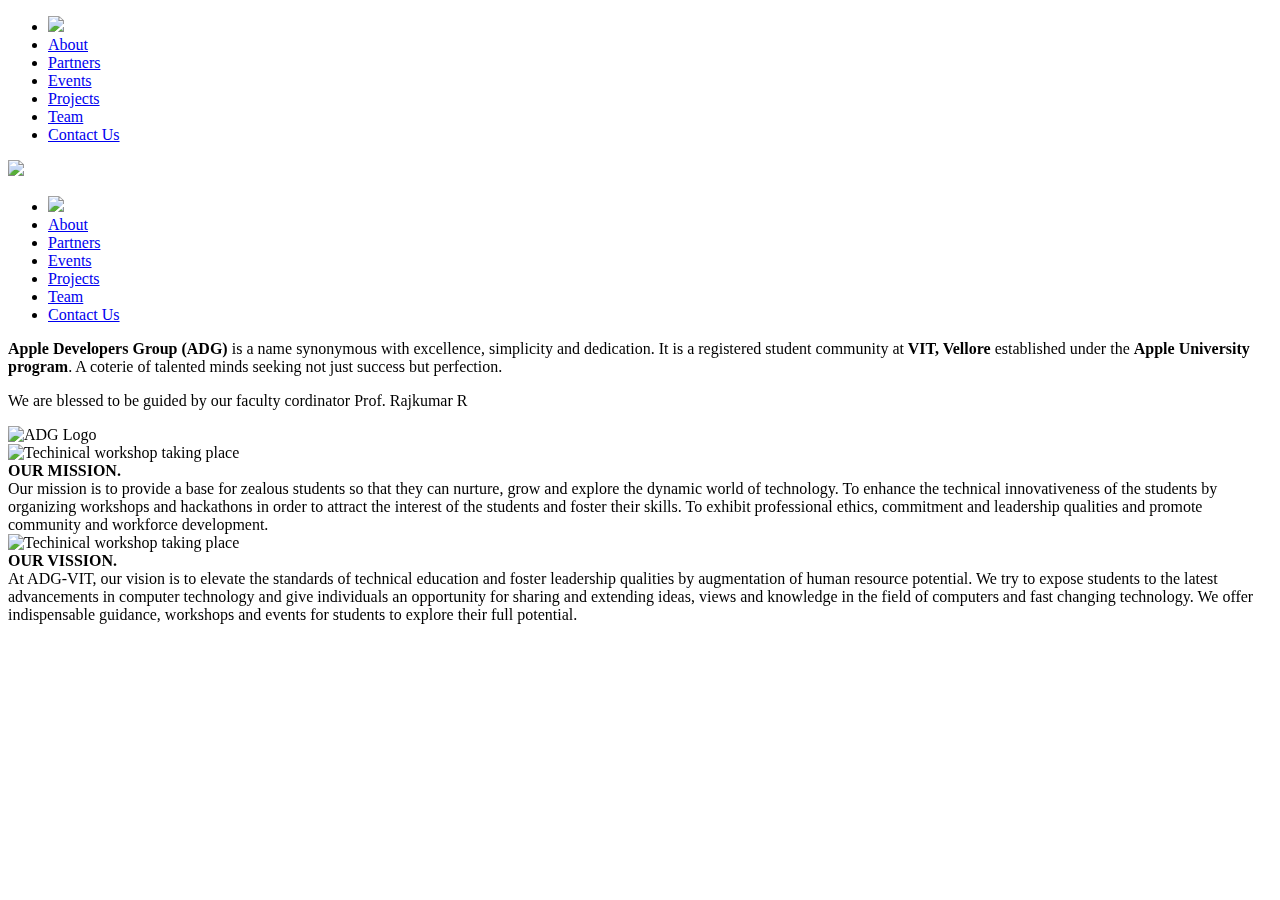
==== about.html @ 7988962c "Change Partners Page" ====
<!DOCTYPE html>
<html lang="en">
  <head>
    <meta charset="UTF-8" />
    <meta name="viewport" content="width=device-width, initial-scale=1.0" />
    <meta http-equiv="X-UA-Compatible" content="ie=edge" />

    <!-- AOS -->
    <link href="https://unpkg.com/aos@2.3.1/dist/aos.css" rel="stylesheet" />

    <!-- Custom Common Navbar CSS -->
    <link rel="stylesheet" href="commonAssets/css/navbar1.css" />

    <!-- Custom CSS -->
    <link rel="stylesheet" href="css/about.css" />

    <!-- Custom Common Footer CSS -->
    <link rel="stylesheet" href="commonAssets/css/footer.css" />

    <!-- Font - Roboto, Source Sans Pro -> Google Fonts -->
    <link
      href="https://fonts.googleapis.com/css?family=Roboto:200,300,400,700,900|Source+Sans+Pro&display=swap"
      rel="stylesheet"
    />

    <!-- Fonts - Raleway, Open Sans, Monsterrat -> Google Fonts -->
    <link
      href="https://fonts.googleapis.com/css?family=Montserrat:400,700,900|Open+Sans:400,700,900|Raleway:400,700,900&display=swap"
      rel="stylesheet"
    />

    <title>ADG | VIT Vellore</title>
  </head>

  <body>
    <!-- NAVBAR Starts -->
    <nav>
      <div class="navbar">
        <div class="laptop">
          <ul class="nav-links">
            <li>
              <a href="index.html">
                <img src="commonAssets/icons/adg logo.png" class="adg-logo" />
              </a>
            </li>
            <li>
              <a href="about1.html" class="selected"> About</a>
            </li>
            <li>
              <a href="partners.html"> Partners</a>
            </li>
            <li>
              <a href="#"> Events</a>
            </li>
            <li>
              <a href="projects.html">Projects</a>
            </li>
            <li>
              <a href="team.html">Team</a>
            </li>
            <li>
              <a href="#">Contact Us</a>
            </li>
          </ul>
        </div>
        <div class="mobile">
          <div class="mobile-nav">
            <div class="burger" id="burger">
              <div class="line1"></div>
              <div class="line2"></div>
              <div class="line3"></div>
            </div>
            <div id="mobile-adg-logo">
              <a href="index.html">
                <img src="commonAssets/icons/adg logo.png" class="adg-logo" />
              </a>
            </div>
          </div>
          <div class="menu hidden" id="menu">
            <ul class="menu-links">
              <li>
                <a href="index.html">
                  <img
                    src="commonAssets/icons/adg logo.png"
                    style="width: 65%;"
                  />
                </a>
              </li>
              <li>
                <a
                  href="about1.html"
                  class="selected"
                  data-aos="fade-up"
                  data-aos-duration="1500"
                >
                  About</a
                >
              </li>
              <li>
                <a href="partners.html"> Partners</a>
              </li>
              <li>
                <a href="#"> Events</a>
              </li>
              <li>
                <a href="projects.html">Projects</a>
              </li>
              <li>
                <a href="team.html">Team</a>
              </li>
              <li>
                <a href="#">Contact Us</a>
              </li>
            </ul>
          </div>
        </div>
      </div>
    </nav>
    <!-- NAVBAR Ends -->

    <!-- Main -->
    <div class="main-wrapper">
      <div class="introduction" data-aos="fade-up" data-aos-duration="1000">
        <div class="intro-text">
          <p>
            <b>Apple Developers Group (ADG)</b> is a name synonymous with
            excellence, simplicity and dedication. It is a registered student
            community at<b> VIT, Vellore</b> established under the
            <b>Apple University program</b>. A coterie of talented minds seeking
            not just success but perfection.
          </p>
          <p>
            We are blessed to be guided by our faculty cordinator Prof. Rajkumar
            R
          </p>
        </div>
        <div>
          <img
            class="adg-logo-about"
            src="commonAssets/icons/adg logo.png"
            alt="ADG Logo"
          />
        </div>
      </div>
      <!-- End Intro -->

      <div class="mission">
        <div class="img" data-aos="fade-right" data-aos-duration="1500">
          <img
            src="commonAssets/imgs/image1.png"
            alt="Techinical workshop taking place"
            class="image"
          />
        </div>
        <div class="mission-text" data-aos="fade-left" data-aos-duration="1500">
          <div class="title"><b> OUR MISSION. </b></div>
          <div class="text">
            Our mission is to provide a base for zealous students so that they
            can nurture, grow and explore the dynamic world of technology. To
            enhance the technical innovativeness of the students by organizing
            workshops and hackathons in order to attract the interest of the
            students and foster their skills. To exhibit professional ethics,
            commitment and leadership qualities and promote community and
            workforce development.
          </div>
        </div>
      </div>
      <!-- End Mission -->
      <div class="vission">
        <div class="img" data-aos="fade-left" data-aos-duration="1500">
          <img
            src="commonAssets/imgs/image2.png"
            alt="Techinical workshop taking place"
            class="image padding"
          />
        </div>
        <div
          class="mission-text"
          data-aos="fade-right"
          data-aos-duration="1500"
        >
          <div class="title"><b> OUR VISSION. </b></div>
          <div class="text">
            At ADG-VIT, our vision is to elevate the standards of technical
            education and foster leadership qualities by augmentation of human
            resource potential. We try to expose students to the latest
            advancements in computer technology and give individuals an
            opportunity for sharing and extending ideas, views and knowledge in
            the field of computers and fast changing technology. We offer
            indispensable guidance, workshops and events for students to explore
            their full potential.
          </div>
        </div>
      </div>
      <!-- End vission -->
    </div>
    <!-- End Main -->
    <script src="commonAssets/js/navbar1.js"></script>
    <script src="https://unpkg.com/aos@2.3.1/dist/aos.js"></script>
    <script>
      AOS.init();
    </script>
  </body>
</html>
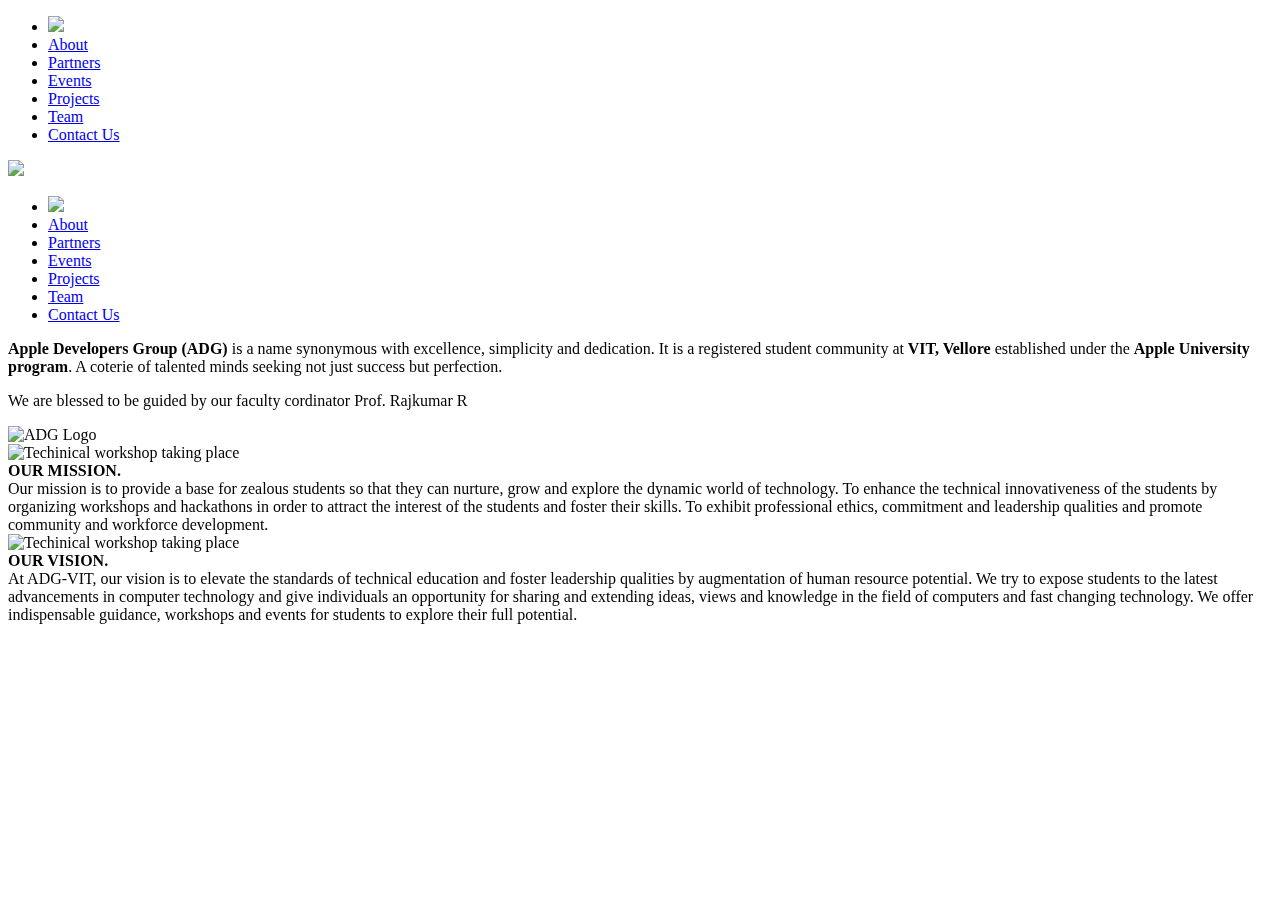
==== commit aaf5a3b9: "Add Events Page" ====
--- a/about.html
+++ b/about.html
@@ -44,13 +44,13 @@
               </a>
             </li>
             <li>
-              <a href="about1.html" class="selected"> About</a>
+              <a href="about.html" class="selected"> About</a>
             </li>
             <li>
               <a href="partners.html"> Partners</a>
             </li>
             <li>
-              <a href="#"> Events</a>
+              <a href="events.html"> Events</a>
             </li>
             <li>
               <a href="projects.html">Projects</a>
@@ -88,7 +88,7 @@
               </li>
               <li>
                 <a
-                  href="about1.html"
+                  href="about.html"
                   class="selected"
                   data-aos="fade-up"
                   data-aos-duration="1500"
@@ -100,7 +100,7 @@
                 <a href="partners.html"> Partners</a>
               </li>
               <li>
-                <a href="#"> Events</a>
+                <a href="events.html"> Events</a>
               </li>
               <li>
                 <a href="projects.html">Projects</a>
@@ -179,7 +179,7 @@
           data-aos="fade-right"
           data-aos-duration="1500"
         >
-          <div class="title"><b> OUR VISSION. </b></div>
+          <div class="title"><b> OUR VISION. </b></div>
           <div class="text">
             At ADG-VIT, our vision is to elevate the standards of technical
             education and foster leadership qualities by augmentation of human
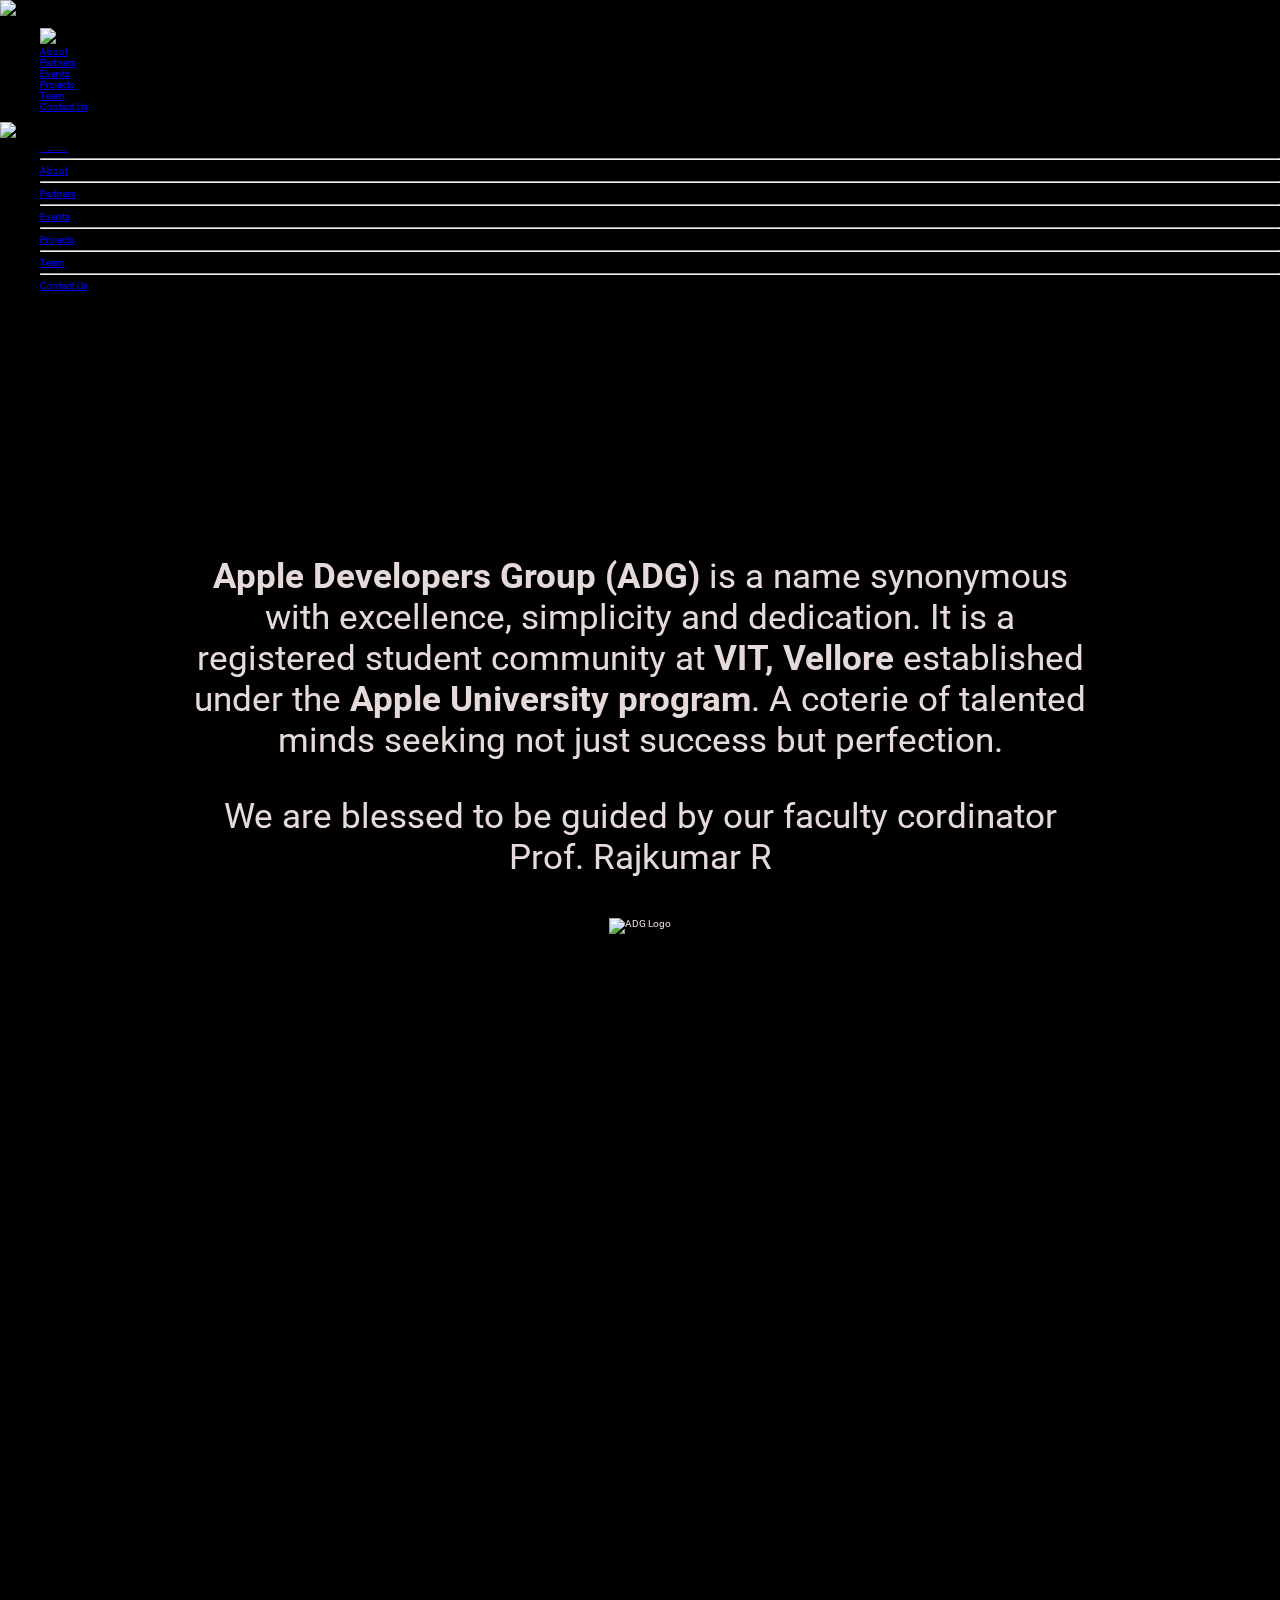
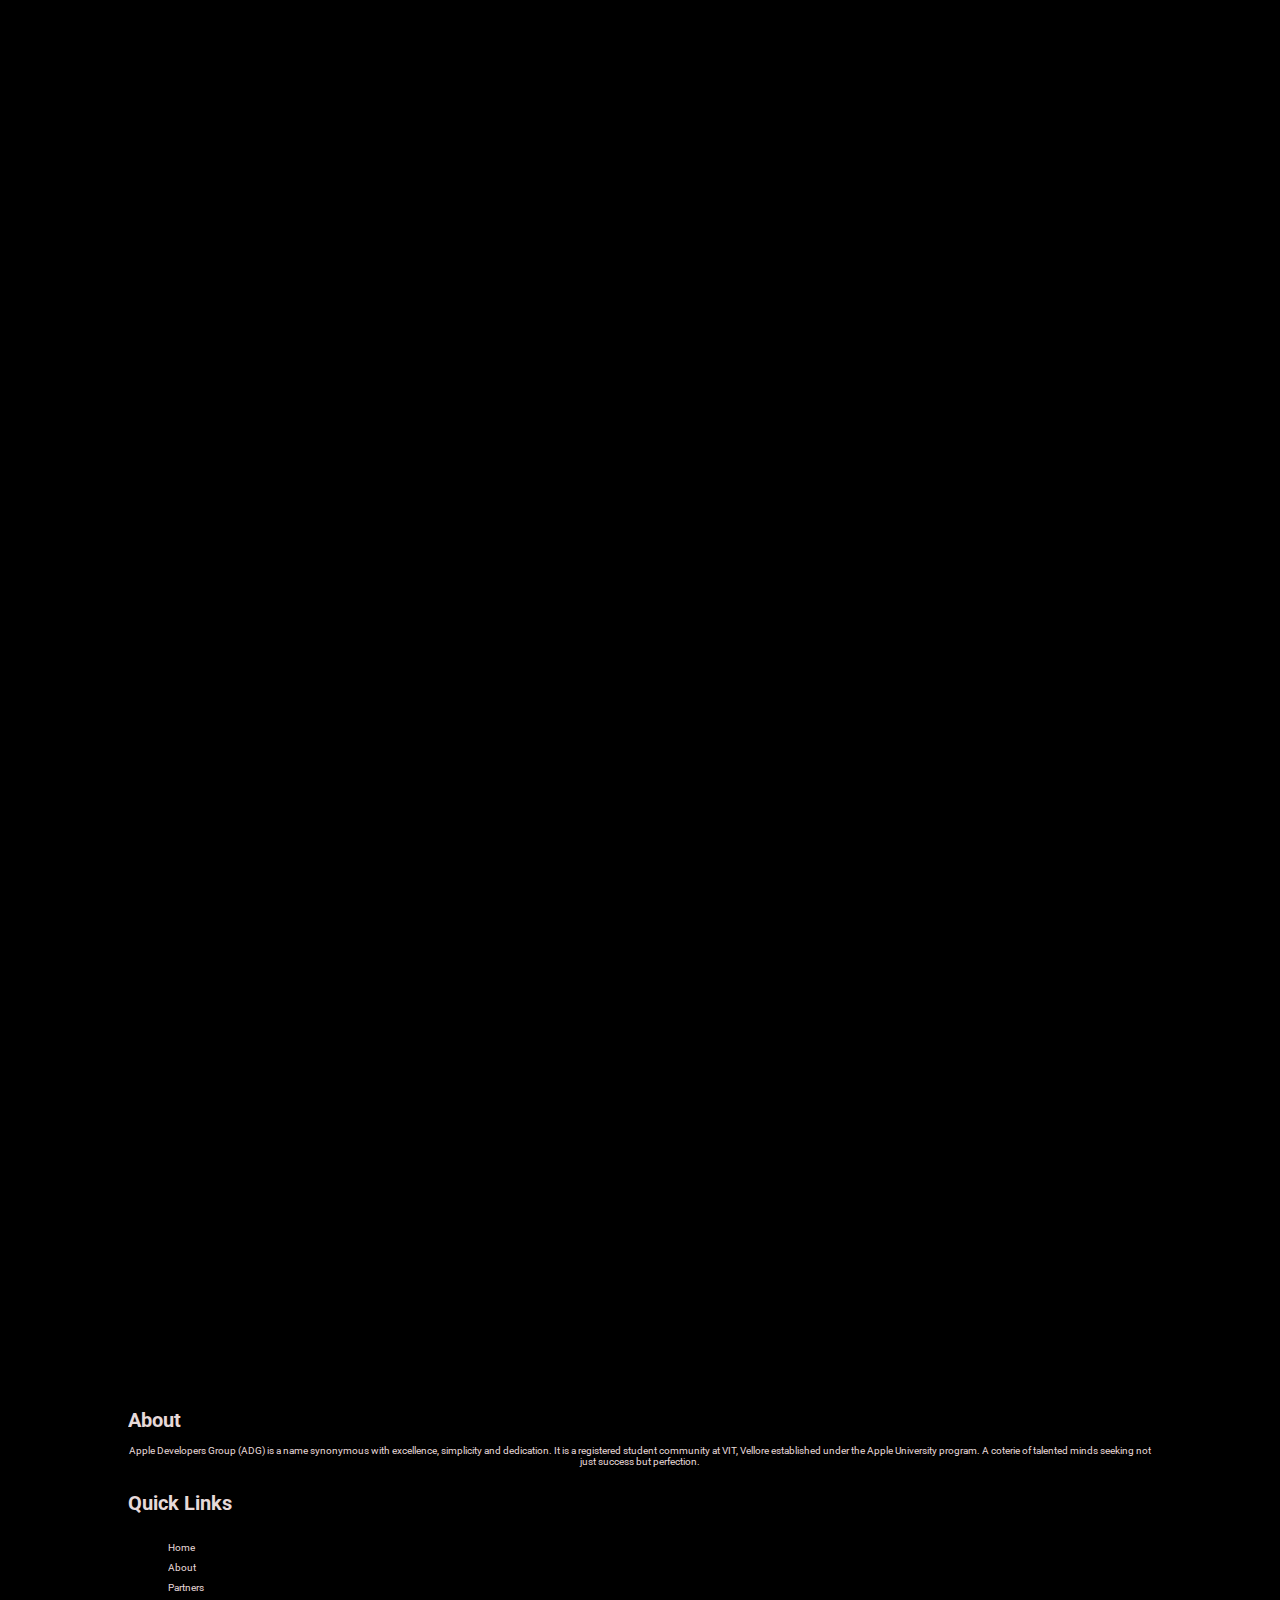
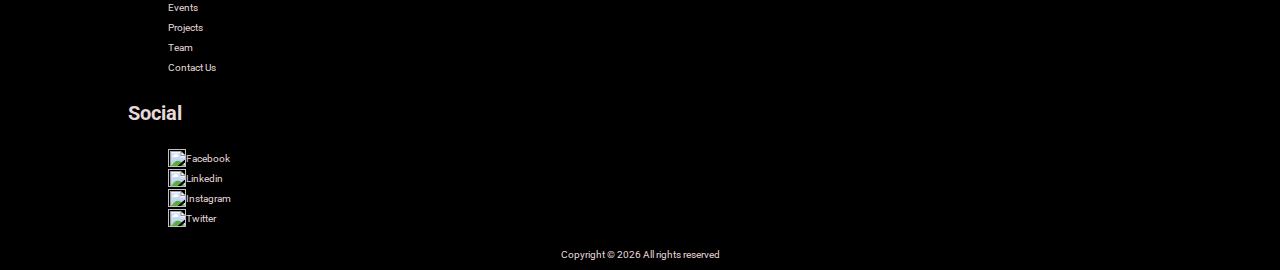
==== commit 4dffc6a0: "NavBar" ====
--- a/about.html
+++ b/about.html
@@ -16,23 +16,29 @@
 
     <!-- Custom Common Footer CSS -->
     <link rel="stylesheet" href="commonAssets/css/footer.css" />
-
-    <!-- Font - Roboto, Source Sans Pro -> Google Fonts -->
     <link
-      href="https://fonts.googleapis.com/css?family=Roboto:200,300,400,700,900|Source+Sans+Pro&display=swap"
+      rel="stylesheet"
+      href="https://cdnjs.cloudflare.com/ajax/libs/font-awesome/5.13.0/css/all.min.css"
+    />
+
+    <!-- Font - Roboto -> Google Fonts -->
+    <link
+      href="https://fonts.googleapis.com/css?family=Roboto:200,300,400,700,900&display=swap"
       rel="stylesheet"
     />
-
-    <!-- Fonts - Raleway, Open Sans, Monsterrat -> Google Fonts -->
-    <link
-      href="https://fonts.googleapis.com/css?family=Montserrat:400,700,900|Open+Sans:400,700,900|Raleway:400,700,900&display=swap"
-      rel="stylesheet"
-    />
-
+    <link rel="stylesheet" href="css/preloader.css">
+    <link rel="icon" type="image/jpeg" href="commonAssets/icons/adg logo.png" />
     <title>ADG | VIT Vellore</title>
   </head>
 
   <body>
+    <div id="overlay" >
+      <img src="commonAssets/icons/adggif.gif" class="gif">
+
+    </div>
+    <div id='main'>
+
+    
     <!-- NAVBAR Starts -->
     <nav>
       <div class="navbar">
@@ -40,7 +46,7 @@
           <ul class="nav-links">
             <li>
               <a href="index.html">
-                <img src="commonAssets/icons/adg logo.png" class="adg-logo" />
+                <img src="commonAssets/icons/adg logo1.png" class="adg-logo" />
               </a>
             </li>
             <li>
@@ -59,57 +65,47 @@
               <a href="team.html">Team</a>
             </li>
             <li>
-              <a href="#">Contact Us</a>
+              <a href="contact.html">Contact Us</a>
             </li>
           </ul>
         </div>
         <div class="mobile">
           <div class="mobile-nav">
+            <div id="mobile-adg-logo">
+              <a href="index.html">
+                <img src="commonAssets/icons/adg logo1.png" class="adg-logo" />
+              </a>
+            </div>
             <div class="burger" id="burger">
               <div class="line1"></div>
               <div class="line2"></div>
               <div class="line3"></div>
             </div>
-            <div id="mobile-adg-logo">
-              <a href="index.html">
-                <img src="commonAssets/icons/adg logo.png" class="adg-logo" />
-              </a>
-            </div>
+            
           </div>
           <div class="menu hidden" id="menu">
-            <ul class="menu-links">
-              <li>
-                <a href="index.html">
-                  <img
-                    src="commonAssets/icons/adg logo.png"
-                    style="width: 65%;"
-                  />
-                </a>
-              </li>
-              <li>
-                <a
-                  href="about.html"
-                  class="selected"
-                  data-aos="fade-up"
-                  data-aos-duration="1500"
-                >
-                  About</a
-                >
-              </li>
+            <ul class="menu-links" id="menu-links">
+              <hr style="margin: -10px 0 0 0;">
+              <li>
+                <a href="index.html">Home</a>
+              </li><hr>
+              <li>
+                <a href="about.html" class="selected"> About</a>
+              </li><hr>
               <li>
                 <a href="partners.html"> Partners</a>
-              </li>
+              </li><hr>
               <li>
                 <a href="events.html"> Events</a>
-              </li>
+              </li><hr>
               <li>
                 <a href="projects.html">Projects</a>
-              </li>
+              </li><hr>
               <li>
                 <a href="team.html">Team</a>
-              </li>
-              <li>
-                <a href="#">Contact Us</a>
+              </li><hr>
+              <li>
+                <a href="contact.html">Contact Us</a>
               </li>
             </ul>
           </div>
@@ -166,7 +162,7 @@
         </div>
       </div>
       <!-- End Mission -->
-      <div class="vission">
+      <div class="vission" style="padding-bottom: 3%;">
         <div class="img" data-aos="fade-left" data-aos-duration="1500">
           <img
             src="commonAssets/imgs/image2.png"
@@ -195,10 +191,68 @@
       <!-- End vission -->
     </div>
     <!-- End Main -->
+   <!-- Footer Start -->
+<div class="footer">
+  <div class="inner-footer">
+      <div class="footer-items">
+          <div class="foot1">
+          <h1>About</h1>
+           <p>
+            Apple Developers Group (ADG) is a name synonymous with excellence, simplicity and dedication. It is a registered student community at VIT, Vellore established under the Apple University program. A coterie of talented minds seeking not just success but perfection.
+
+           </p>
+      </div>
+  </div>
+      <div class="footer-items">
+          <div class="foot2">
+              <h1 class="headQL">Quick Links</h1>
+               <div class="border">
+                   <ul class="social qlinks">
+                       <a href="index.html"><li>Home</li></a>
+                       <a href="about.html"><li>About</li></a>
+                       <a href="partners.html"><li>Partners</li></a>
+                       <a href="events.html"><li>Events</li></a>
+                       <a href="projects.html"><li>Projects</li></a>
+                       <a href="team.html"><li>Team</li></a>
+                       <a href="contact.html"><li>Contact Us</li></a>
+                   </ul>
+               </div>
+          </div>
+      </div>
+              <div class="footer-items">
+                  <div class="foot3">
+                      <h1>Social</h1>
+                      <div class="border">
+                       <div class="social-media">
+                           <ul class="social">
+                              <li><a href="https://www.facebook.com/vitios/" target="_blank"><img src="commonAssets/imgs/facebook-logo-min.png" style="width: 18px; height: 18px; float: left; overflow: hidden;"></i><span class="icons" >Facebook </span></a></li>
+                               <li><a href="https://www.linkedin.com/company/adgvit/" target="_blank"><img src="commonAssets/imgs/linkedin-logo-min.png" style="width: 18px; height: 18px; float: left; overflow: hidden;"></i><span class="icons">Linkedin</span></a></li>
+                               <li><a href="https://www.instagram.com/adgvit/" target="_blank"><img src="commonAssets/imgs/instagram-logo-min.png" style="width: 18px; height: 18px; float: left; overflow: hidden;"></i><span class="icons" >Instagram</span></a></li>
+                               <li><a href="https://twitter.com/adgvit" target="_blank"><img src="commonAssets/imgs/twitter-2-min.png" style="width: 18px; height: 18px; float: left; overflow: hidden;"></i><span class="icons" >Twitter</span></a></li>
+                           </ul>
+                       </div>
+                        </div>
+          </div>
+  </div>
+  </div>
+    <div class="copyright">
+      <p>
+        Copyright &copy;
+        <script>
+          document.write(new Date().getFullYear());
+        </script>
+        All rights reserved
+      </p>
+    </div>
+  </div>
+<!-- End Footer -->
     <script src="commonAssets/js/navbar1.js"></script>
     <script src="https://unpkg.com/aos@2.3.1/dist/aos.js"></script>
     <script>
       AOS.init();
     </script>
+    </div>
   </body>
+  <script src="commonAssets/js/preloader.js"></script>
+  <script src="https://ajax.googleapis.com/ajax/libs/jquery/3.5.1/jquery.min.js"></script>
 </html>
--- a/css/about.css
+++ b/css/about.css
@@ -0,0 +1,201 @@
+html {
+  font-size: 62.5%;
+}
+
+* {
+  overflow-x: hidden;
+}
+
+body {
+  background: black;
+  color: rgb(230, 217, 217);
+  padding: 0;
+  margin: 0;
+  font-family: "Roboto", sans-serif;
+}
+
+/* MAIN */
+.introduction {
+  height: 95vh;
+  display: flex;
+  justify-content: center;
+  align-items: center;
+  flex-direction: column;
+}
+
+.intro-text {
+  text-align: center;
+  font-size: 3.5rem;
+  margin: 0 15%;
+}
+
+.adg-logo-about {
+  margin: 0.5rem 0 0 0;
+  height: 6rem;
+  width: 6rem;
+}
+
+.mission-text {
+  width: 50%;
+}
+
+.mission {
+  display: flex;
+  height: 100vh;
+  margin: 0 5%;
+  align-items: center;
+}
+
+.vission {
+  display: flex;
+  flex-direction: row-reverse;
+  height: 100vh;
+  margin: 0 5%;
+  align-items: center;
+}
+
+.title {
+  font-weight: 1500;
+  font-size: 11.5rem;
+  text-align: left;
+}
+
+.img {
+  width: 50%;
+  margin: 0 3% 0 0;
+}
+
+.image {
+  width: 100%;
+}
+
+.padding {
+  padding-top: 5%;
+}
+
+.text {
+  font-size: 3rem;
+}
+
+@media screen and (min-width: 800px) and (max-width: 1023px) {
+  .introduction {
+    height: 145vh;
+  }
+
+  .intro-text {
+    font-size: 2rem;
+    margin: 0 5%;
+  }
+
+  .mission {
+    flex-direction: column;
+    height: 200vh;
+    justify-content: center;
+  }
+
+  .vission {
+    flex-direction: column;
+    justify-content: center;
+    height: 200vh;
+  }
+
+  .title {
+    font-size: 6rem;
+    text-align: center;
+  }
+
+  .mission-text {
+    width: 100%;
+  }
+
+  .img {
+    width: 100%;
+    text-align: center;
+  }
+
+  .text {
+    font-size: 2rem;
+    text-align: center;
+  }
+}
+
+@media screen and (min-width: 600px) and (max-width: 800px) {
+  .intro-text {
+    font-size: 2rem;
+    margin: 0 5%;
+  }
+
+  .mission {
+    flex-direction: column;
+    justify-content: center;
+    height: 185vh;
+  }
+
+  .vission {
+    flex-direction: column;
+    justify-content: center;
+    height: 185vh;
+  }
+
+  .title {
+    font-size: 6rem;
+    text-align: center;
+  }
+
+  .mission-text {
+    width: 100%;
+  }
+
+  .img {
+    width: 100%;
+    text-align: center;
+  }
+
+  .text {
+    font-size: 2rem;
+    text-align: center;
+  }
+}
+
+@media screen and (max-width: 599px) {
+  .introduction {
+    height: 110vh;
+  }
+
+  .intro-text {
+    font-size: 2rem;
+    margin: 0 5%;
+  }
+
+  .mission {
+    flex-direction: column;
+    justify-content: center;
+    height: 150vh;
+  }
+
+  .vission {
+    flex-direction: column;
+    justify-content: center;
+    height: 150vh;
+  }
+
+  .title {
+    font-size: 6rem;
+    text-align: center;
+  }
+
+  .mission-text {
+    width: 100%;
+  }
+
+  .img {
+    width: 100%;
+    text-align: center;
+  }
+
+  .text {
+    font-size: 2rem;
+    text-align: center;
+  }
+}
+/* MAIN Ends */
--- a/commonAssets/css/footer.css
+++ b/commonAssets/css/footer.css
@@ -0,0 +1,47 @@
+@import url("https://fonts.googleapis.com/css?family=Roboto:100,300,400,700,900&display=swap");
+
+.footer-wrapper {
+  background-color: #121212;
+  width: 100%;
+}
+
+.footer {
+  width: 80%;
+  margin: 0 10%;
+  display: flex;
+  flex-direction: column;
+  justify-content: space-evenly;
+}
+
+.footer .links {
+  display: flex;
+  justify-content: space-evenly;
+}
+
+.footer .quick-links .ulzz {
+  display: flex;
+}
+
+.footer p {
+  text-align: center;
+}
+
+.footer .head {
+  font-size: 25px;
+  font-weight: 700;
+}
+
+.footer ul {
+  list-style: none;
+  line-height: 200%;
+}
+
+.footer ul a {
+  color: rgb(230, 217, 217);
+  text-decoration: none;
+}
+
+.footer ul a:hover {
+  color: #0066ff;
+  transition: 0.3s;
+}
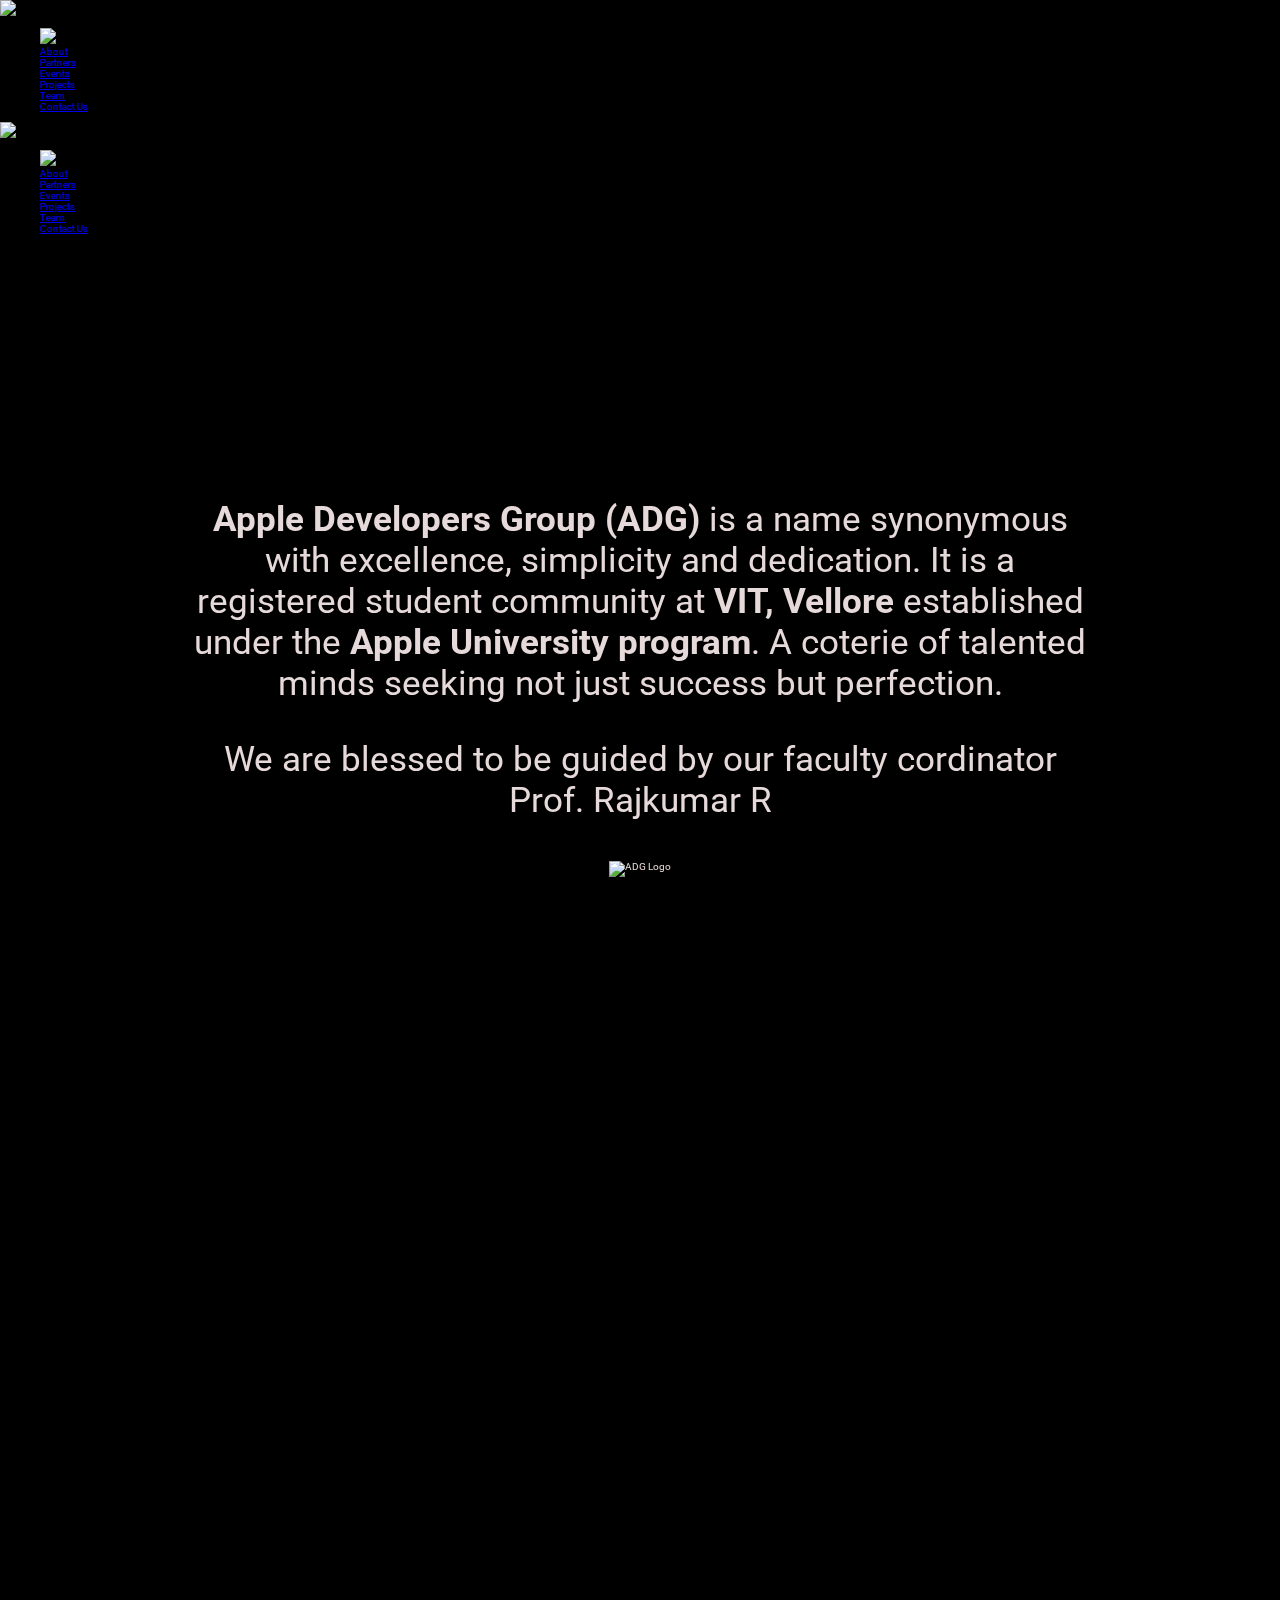
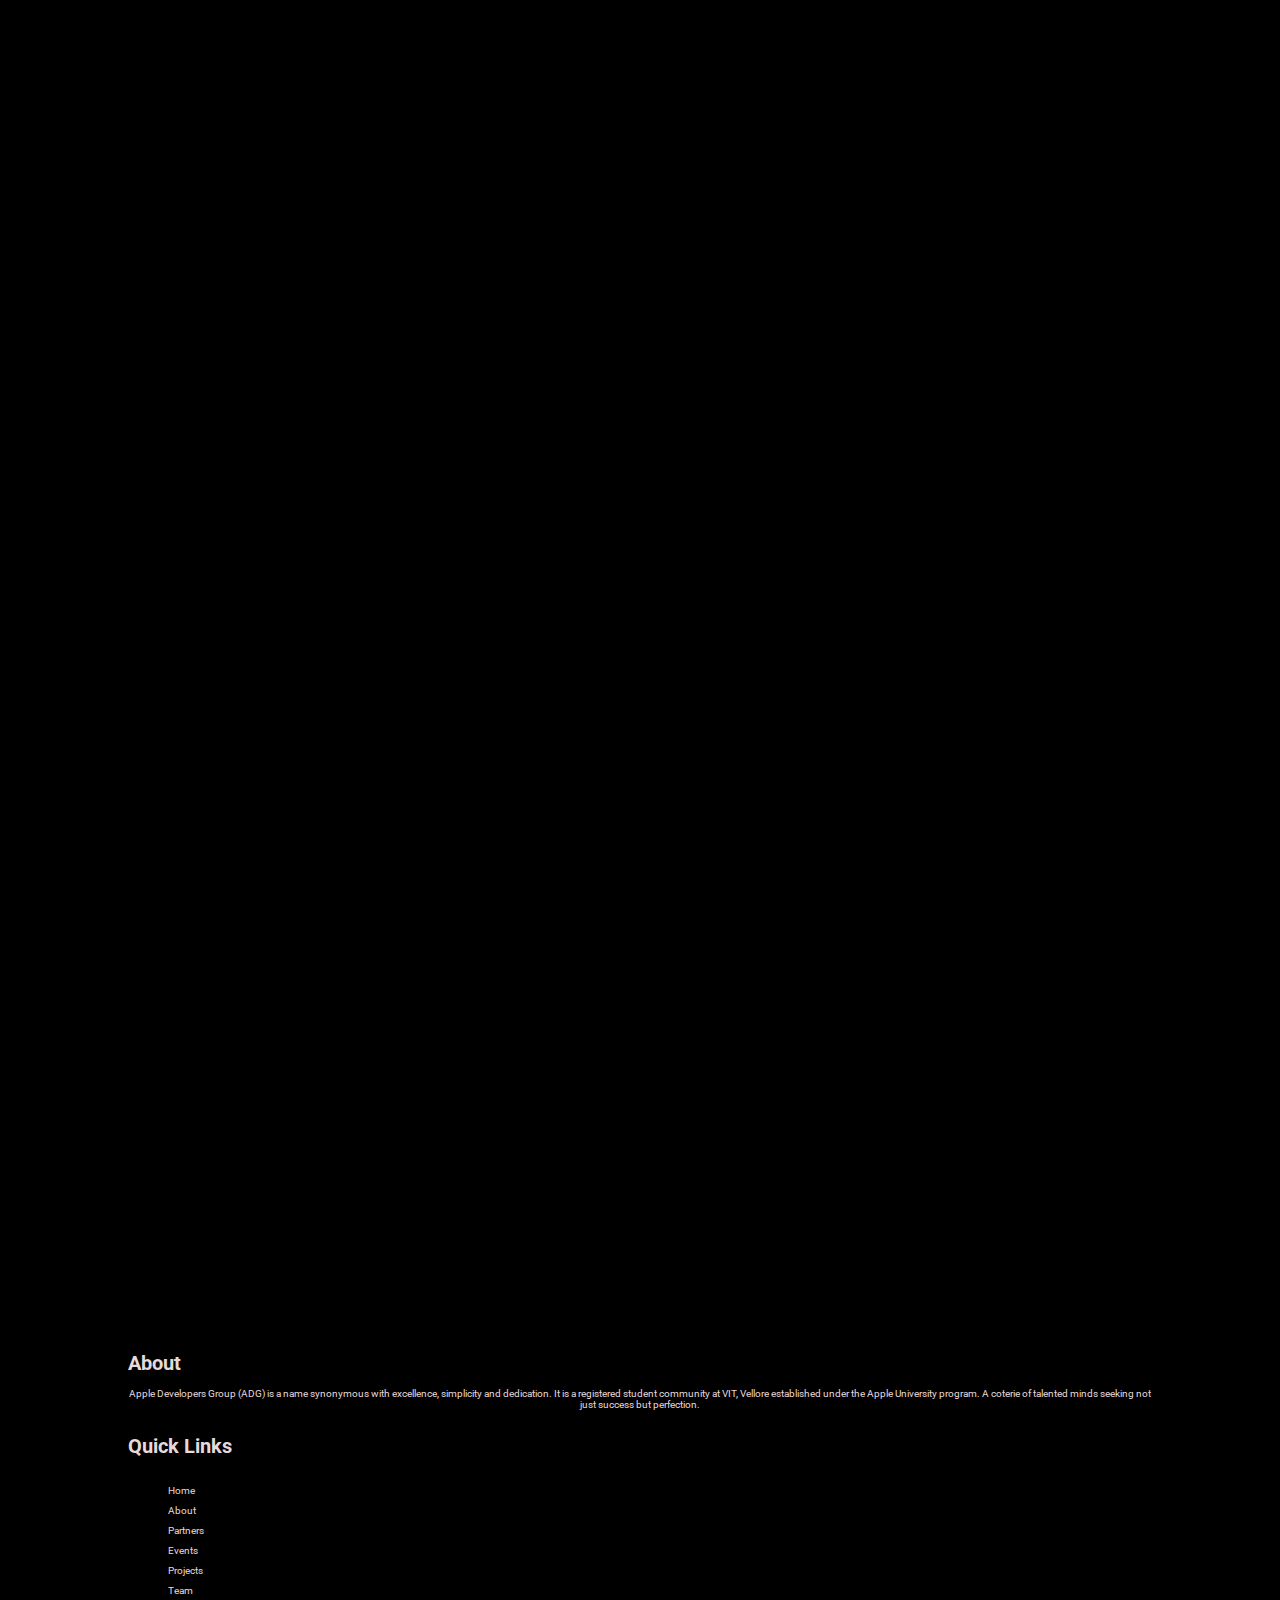
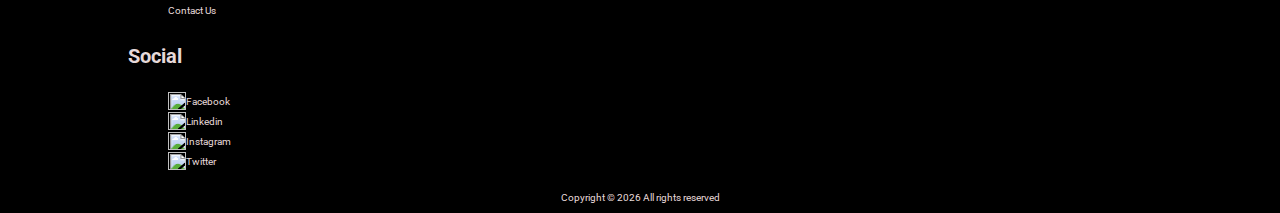
==== commit 1c03de8f: "minor changes" ====
--- a/about.html
+++ b/about.html
@@ -46,7 +46,7 @@
           <ul class="nav-links">
             <li>
               <a href="index.html">
-                <img src="commonAssets/icons/adg logo1.png" class="adg-logo" />
+                <img src="commonAssets/icons/adg logo.png" class="adg-logo" />
               </a>
             </li>
             <li>
@@ -71,39 +71,49 @@
         </div>
         <div class="mobile">
           <div class="mobile-nav">
-            <div id="mobile-adg-logo">
-              <a href="index.html">
-                <img src="commonAssets/icons/adg logo1.png" class="adg-logo" />
-              </a>
-            </div>
             <div class="burger" id="burger">
               <div class="line1"></div>
               <div class="line2"></div>
               <div class="line3"></div>
             </div>
-            
+            <div id="mobile-adg-logo">
+              <a href="index.html">
+                <img src="commonAssets/icons/adg logo.png" class="adg-logo" />
+              </a>
+            </div>
           </div>
           <div class="menu hidden" id="menu">
-            <ul class="menu-links" id="menu-links">
-              <hr style="margin: -10px 0 0 0;">
-              <li>
-                <a href="index.html">Home</a>
-              </li><hr>
-              <li>
-                <a href="about.html" class="selected"> About</a>
-              </li><hr>
+            <ul class="menu-links">
+              <li>
+                <a href="index.html">
+                  <img
+                    src="commonAssets/icons/adg logo.png"
+                    style="width: 65%;"
+                  />
+                </a>
+              </li>
+              <li>
+                <a
+                  href="about.html"
+                  class="selected"
+                  data-aos="fade-up"
+                  data-aos-duration="1500"
+                >
+                  About</a
+                >
+              </li>
               <li>
                 <a href="partners.html"> Partners</a>
-              </li><hr>
+              </li>
               <li>
                 <a href="events.html"> Events</a>
-              </li><hr>
+              </li>
               <li>
                 <a href="projects.html">Projects</a>
-              </li><hr>
+              </li>
               <li>
                 <a href="team.html">Team</a>
-              </li><hr>
+              </li>
               <li>
                 <a href="contact.html">Contact Us</a>
               </li>
@@ -213,7 +223,7 @@
                        <a href="partners.html"><li>Partners</li></a>
                        <a href="events.html"><li>Events</li></a>
                        <a href="projects.html"><li>Projects</li></a>
-                       <a href="team.html"><li>Team</li></a>
+                       <a href="team20-21.html"><li>Team</li></a>
                        <a href="contact.html"><li>Contact Us</li></a>
                    </ul>
                </div>
@@ -254,5 +264,4 @@
     </div>
   </body>
   <script src="commonAssets/js/preloader.js"></script>
-  <script src="https://ajax.googleapis.com/ajax/libs/jquery/3.5.1/jquery.min.js"></script>
 </html>
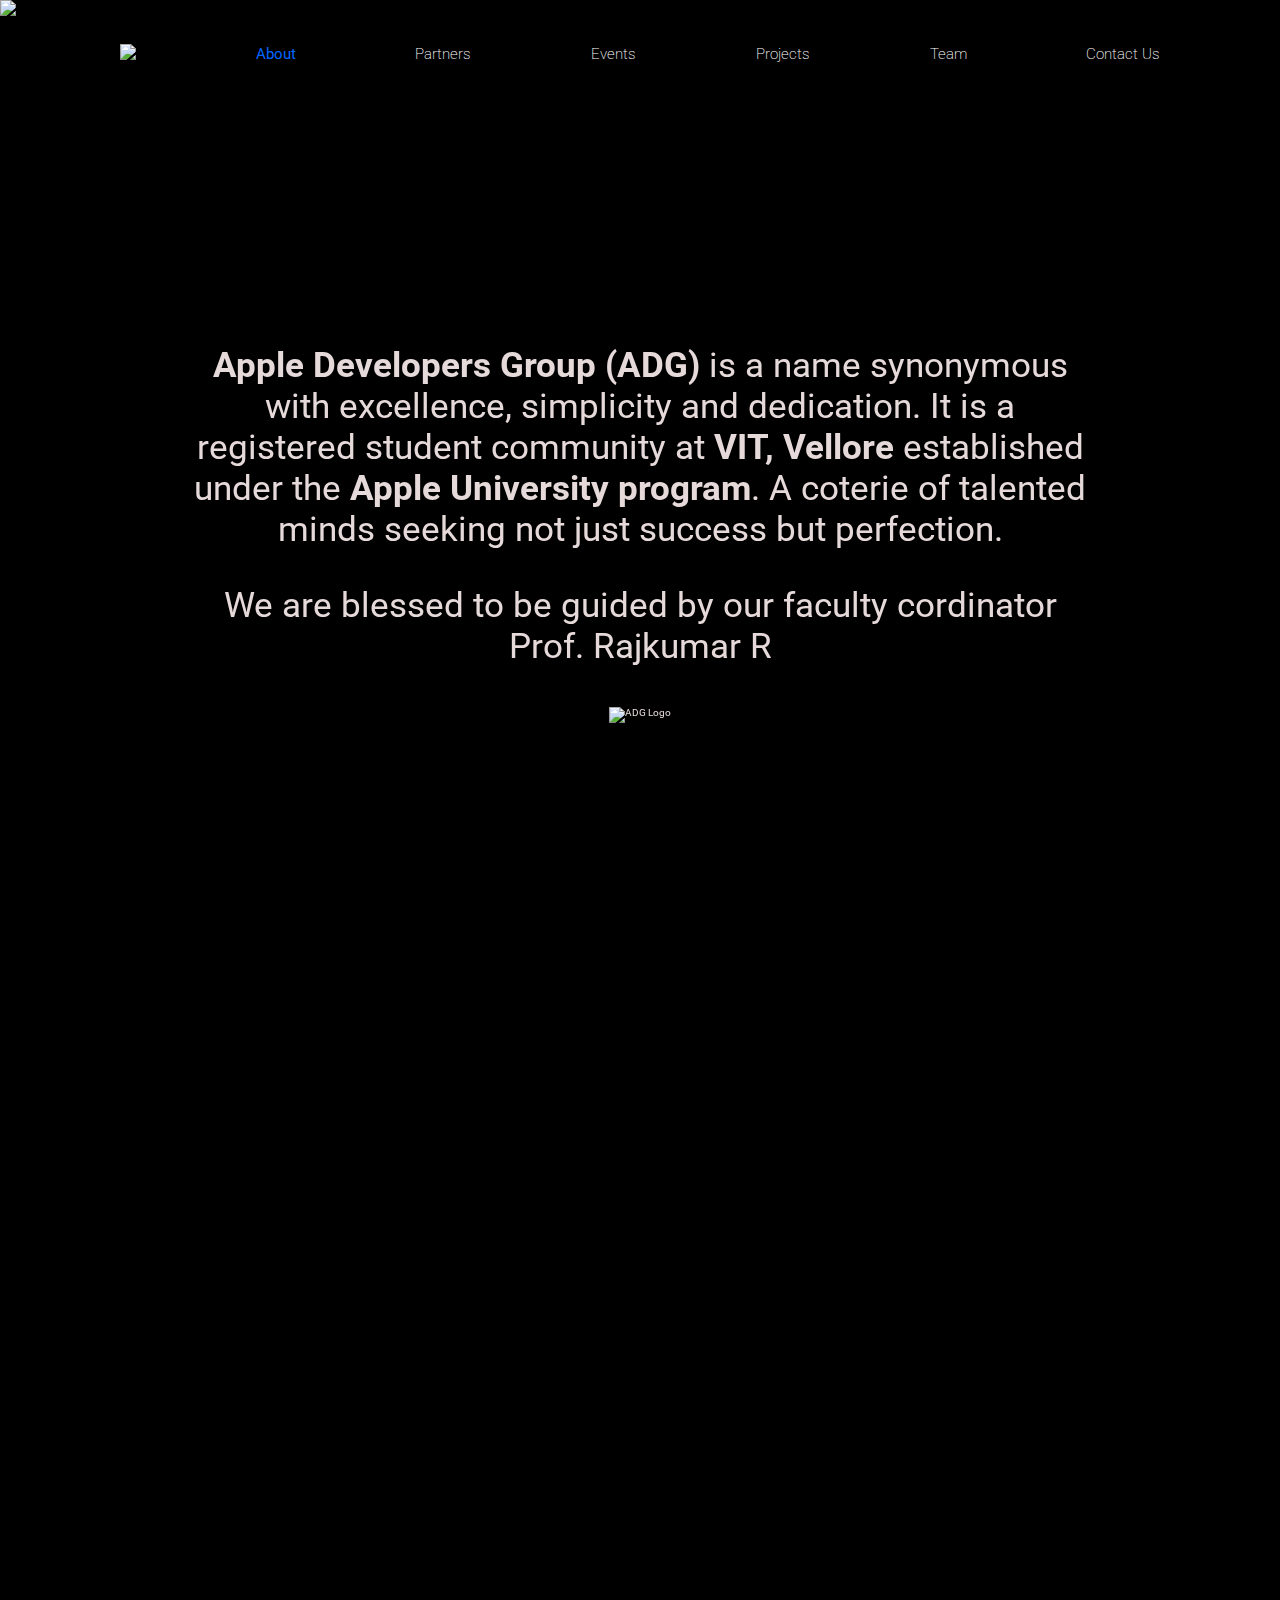
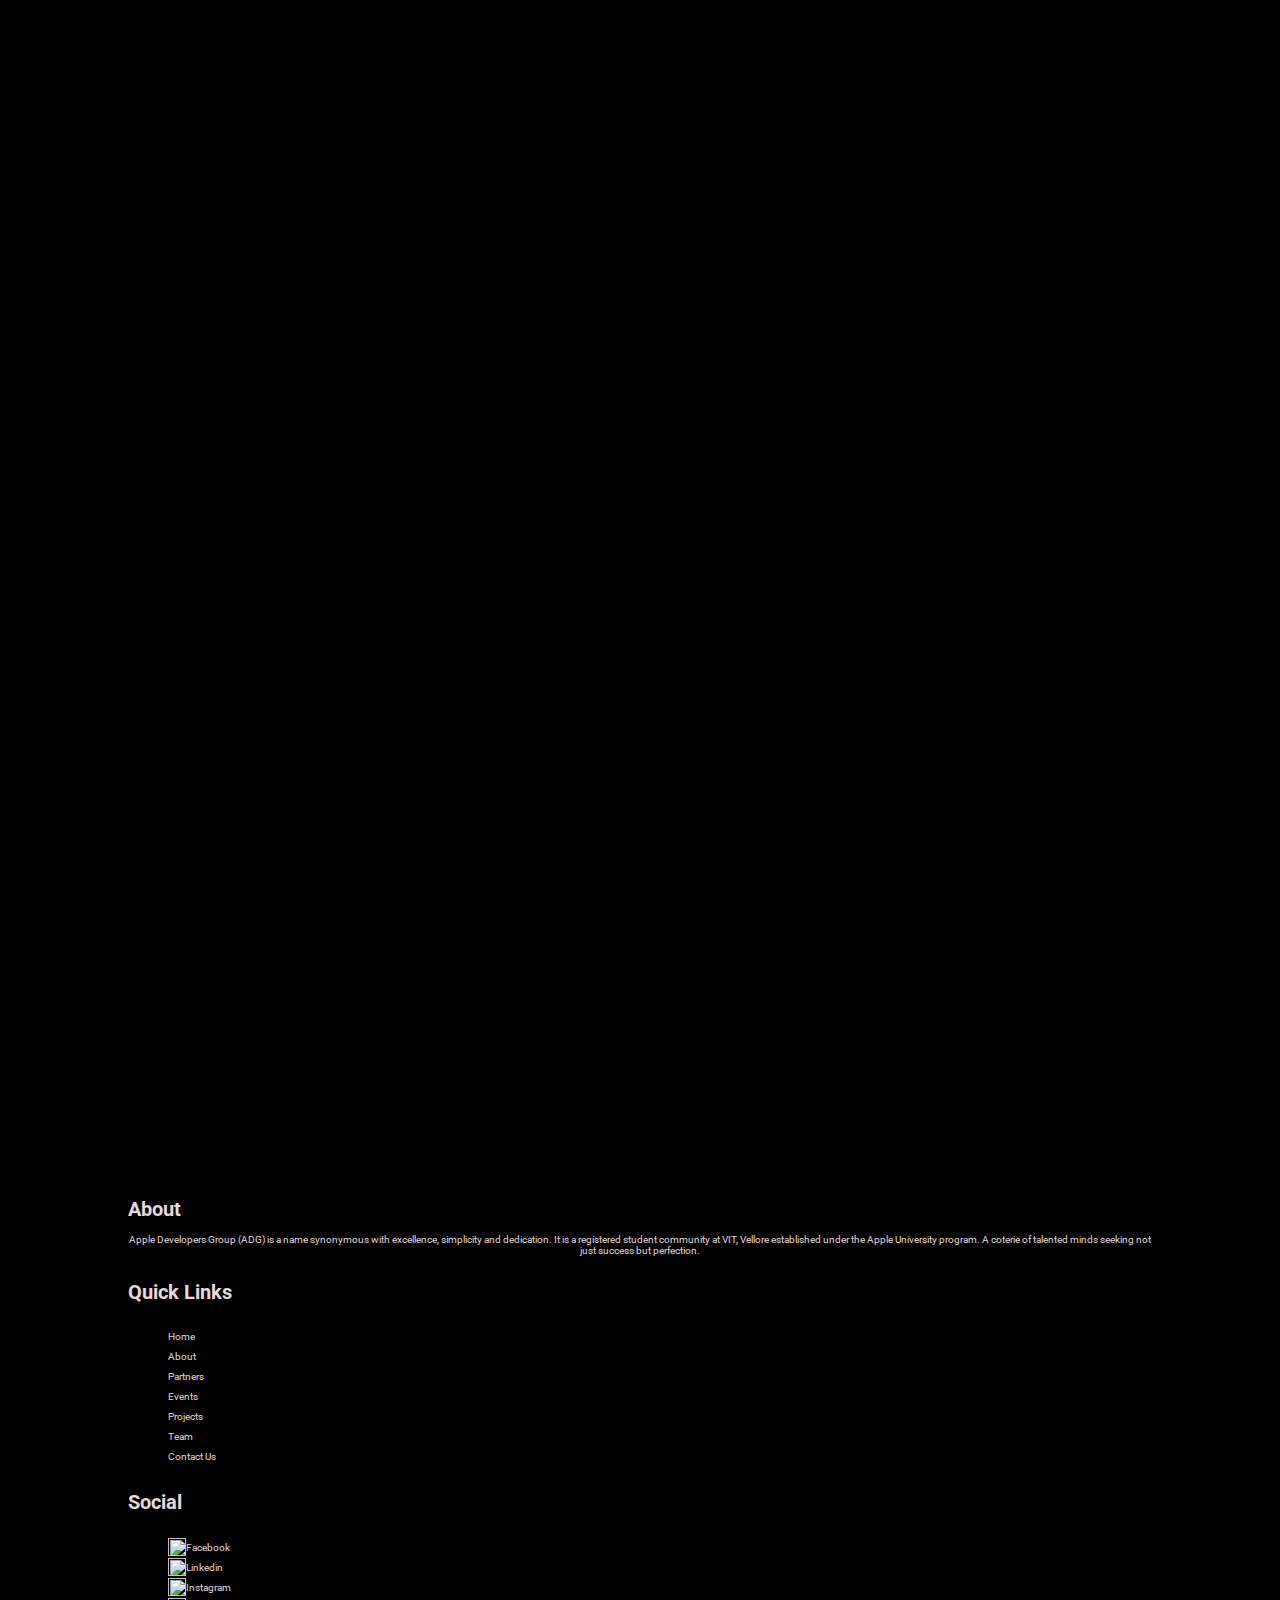
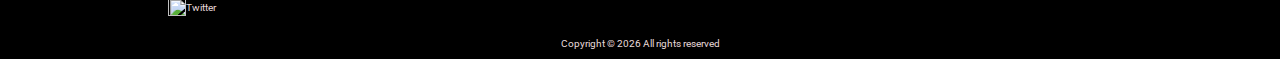
==== commit 0768581b: "minor changes" ====
--- a/about.html
+++ b/about.html
@@ -46,7 +46,7 @@
           <ul class="nav-links">
             <li>
               <a href="index.html">
-                <img src="commonAssets/icons/adg logo.png" class="adg-logo" />
+                <img src="commonAssets/icons/adg logo1.png" class="adg-logo" />
               </a>
             </li>
             <li>
@@ -71,49 +71,39 @@
         </div>
         <div class="mobile">
           <div class="mobile-nav">
+            <div id="mobile-adg-logo">
+              <a href="index.html">
+                <img src="commonAssets/icons/adg logo1.png" class="adg-logo" />
+              </a>
+            </div>
             <div class="burger" id="burger">
               <div class="line1"></div>
               <div class="line2"></div>
               <div class="line3"></div>
             </div>
-            <div id="mobile-adg-logo">
-              <a href="index.html">
-                <img src="commonAssets/icons/adg logo.png" class="adg-logo" />
-              </a>
-            </div>
+            
           </div>
           <div class="menu hidden" id="menu">
-            <ul class="menu-links">
-              <li>
-                <a href="index.html">
-                  <img
-                    src="commonAssets/icons/adg logo.png"
-                    style="width: 65%;"
-                  />
-                </a>
-              </li>
-              <li>
-                <a
-                  href="about.html"
-                  class="selected"
-                  data-aos="fade-up"
-                  data-aos-duration="1500"
-                >
-                  About</a
-                >
-              </li>
+            <ul class="menu-links" id="menu-links">
+              <hr style="margin: -10px 0 0 0;">
+              <li>
+                <a href="index.html">Home</a>
+              </li><hr>
+              <li>
+                <a href="about.html" class="selected"> About</a>
+              </li><hr>
               <li>
                 <a href="partners.html"> Partners</a>
-              </li>
+              </li><hr>
               <li>
                 <a href="events.html"> Events</a>
-              </li>
+              </li><hr>
               <li>
                 <a href="projects.html">Projects</a>
-              </li>
+              </li><hr>
               <li>
                 <a href="team.html">Team</a>
-              </li>
+              </li><hr>
               <li>
                 <a href="contact.html">Contact Us</a>
               </li>
@@ -264,4 +254,5 @@
     </div>
   </body>
   <script src="commonAssets/js/preloader.js"></script>
+  <script src="https://ajax.googleapis.com/ajax/libs/jquery/3.5.1/jquery.min.js"></script>
 </html>
--- a/commonAssets/css/navbar1.css
+++ b/commonAssets/css/navbar1.css
@@ -0,0 +1,149 @@
+@import url("https://fonts.googleapis.com/css?family=Roboto:100,300,400,700,900&display=swap");
+
+body {
+  padding: 0;
+  margin: 0;
+}
+
+.navbar {
+  width: 100%;
+  background-color: black;
+  
+}
+
+.nav-links {
+  margin: 0;
+  height: 8vh;
+  display: flex;
+  list-style: none;
+  justify-content: space-evenly;
+  align-items: center;
+  padding: 0;
+}
+
+.nav-links a {
+  font-size: 15px;
+  font-weight: 200;
+  text-decoration: none;
+  color: white;
+  letter-spacing: normal;
+}
+
+.nav-links a:hover {
+  color: #06f;
+  transition: 0.3s;
+}
+
+.nav-links .selected {
+  color: #06f;
+  font-weight: 400;
+}
+
+.mobile {
+  display: none;
+}
+.hidden{
+  display: none;
+}
+
+
+.adg-logo {
+  width: 68%;
+}
+
+@media only screen and (max-width: 1020px) {
+  .laptop {
+    display: none;
+  }
+  .nav-links{
+    display: none;
+  }
+  .menu {
+    height: 70vh;
+    background-color: black;
+  }
+  hr{
+    margin: 0 50px;
+    border: 0.1px solid darkgray;
+  }
+  .img5{
+    width: 5%;
+    margin-left: 45%;
+    margin-top: 0;
+  }
+  .menu-links {
+    margin: 0;
+    padding: 0;
+    height: 100%;
+    font-size: 15px;
+    list-style: none;
+    display: flex;
+    flex-direction: column;
+    justify-content: space-evenly;
+    align-self: left;
+  }
+
+  .menu-links a {
+    color: white;
+    text-decoration: none;
+    margin: 0 50px;
+  }
+
+  .menu-links a:hover {
+    color: #06f;
+    transition: 0.3s;
+  }
+
+  .menu-links li {
+    margin: 0;
+    padding: 0;
+    text-align: center;
+  }
+
+  .menu-links .selected {
+    color: #06f;
+    font-weight: 400;
+  }
+
+  .adg-logo {
+    width: 60%;
+  }
+  #mobile-adg-logo{
+    margin: 0;
+  }
+  .burger {
+    cursor: pointer;
+    margin-right: 8px;
+  }
+  .burger div {
+    width: 25px;
+    height: 3px;
+    background-color: #0066ff;
+    margin: 5px;
+  }
+
+  .mobile {
+    display: block;
+  }
+
+  .mobile-nav {
+    display: flex;
+    justify-content: space-between;
+    align-items: center;
+    margin: 0 2%;
+    height: 9vh;
+  }
+}
+
+.toggle .line1{
+  transform: rotate(-45deg) translate(-5px,6px);
+  transition-duration: 0.5s;
+}
+.toggle .line2{
+  opacity: 0;
+  transition-duration: 0.5s;
+}
+.toggle .line3{
+  transform: rotate(45deg) translate(-5px,-6px);
+  transition-duration: 0.5s;
+}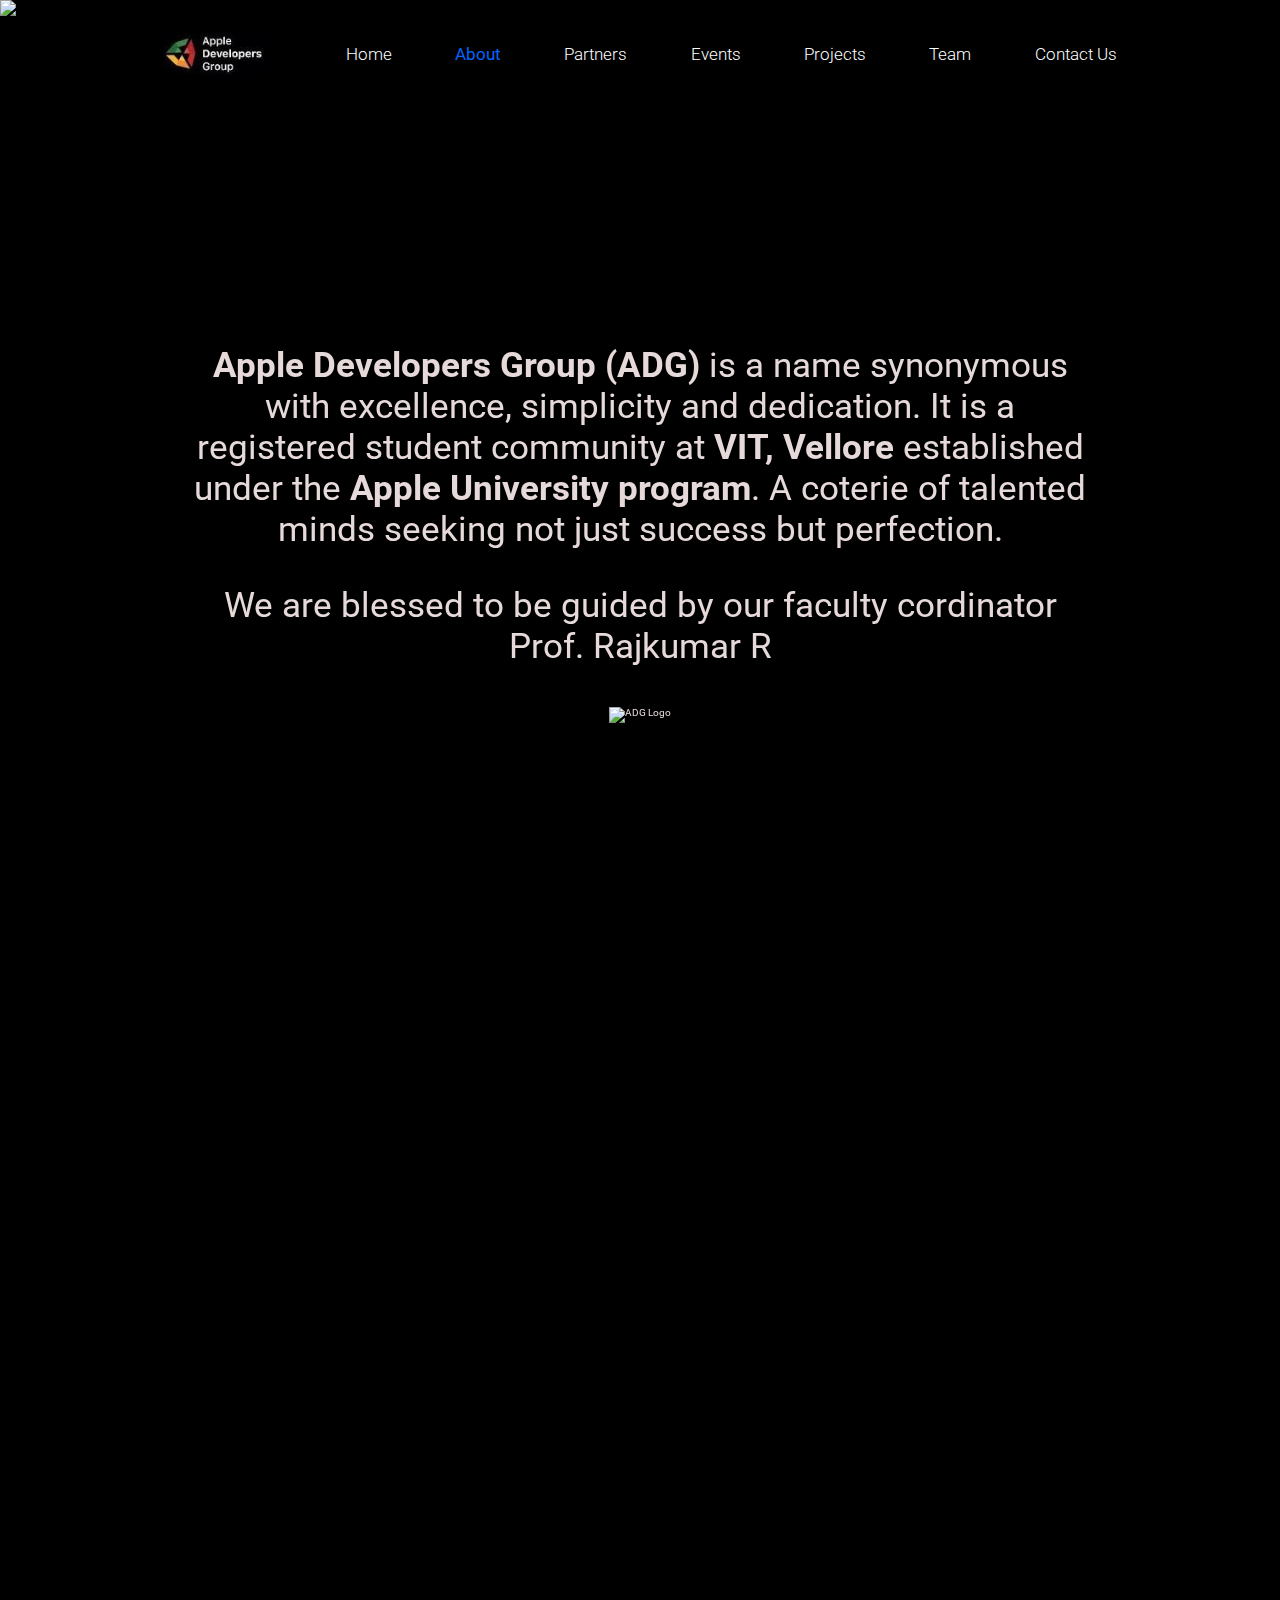
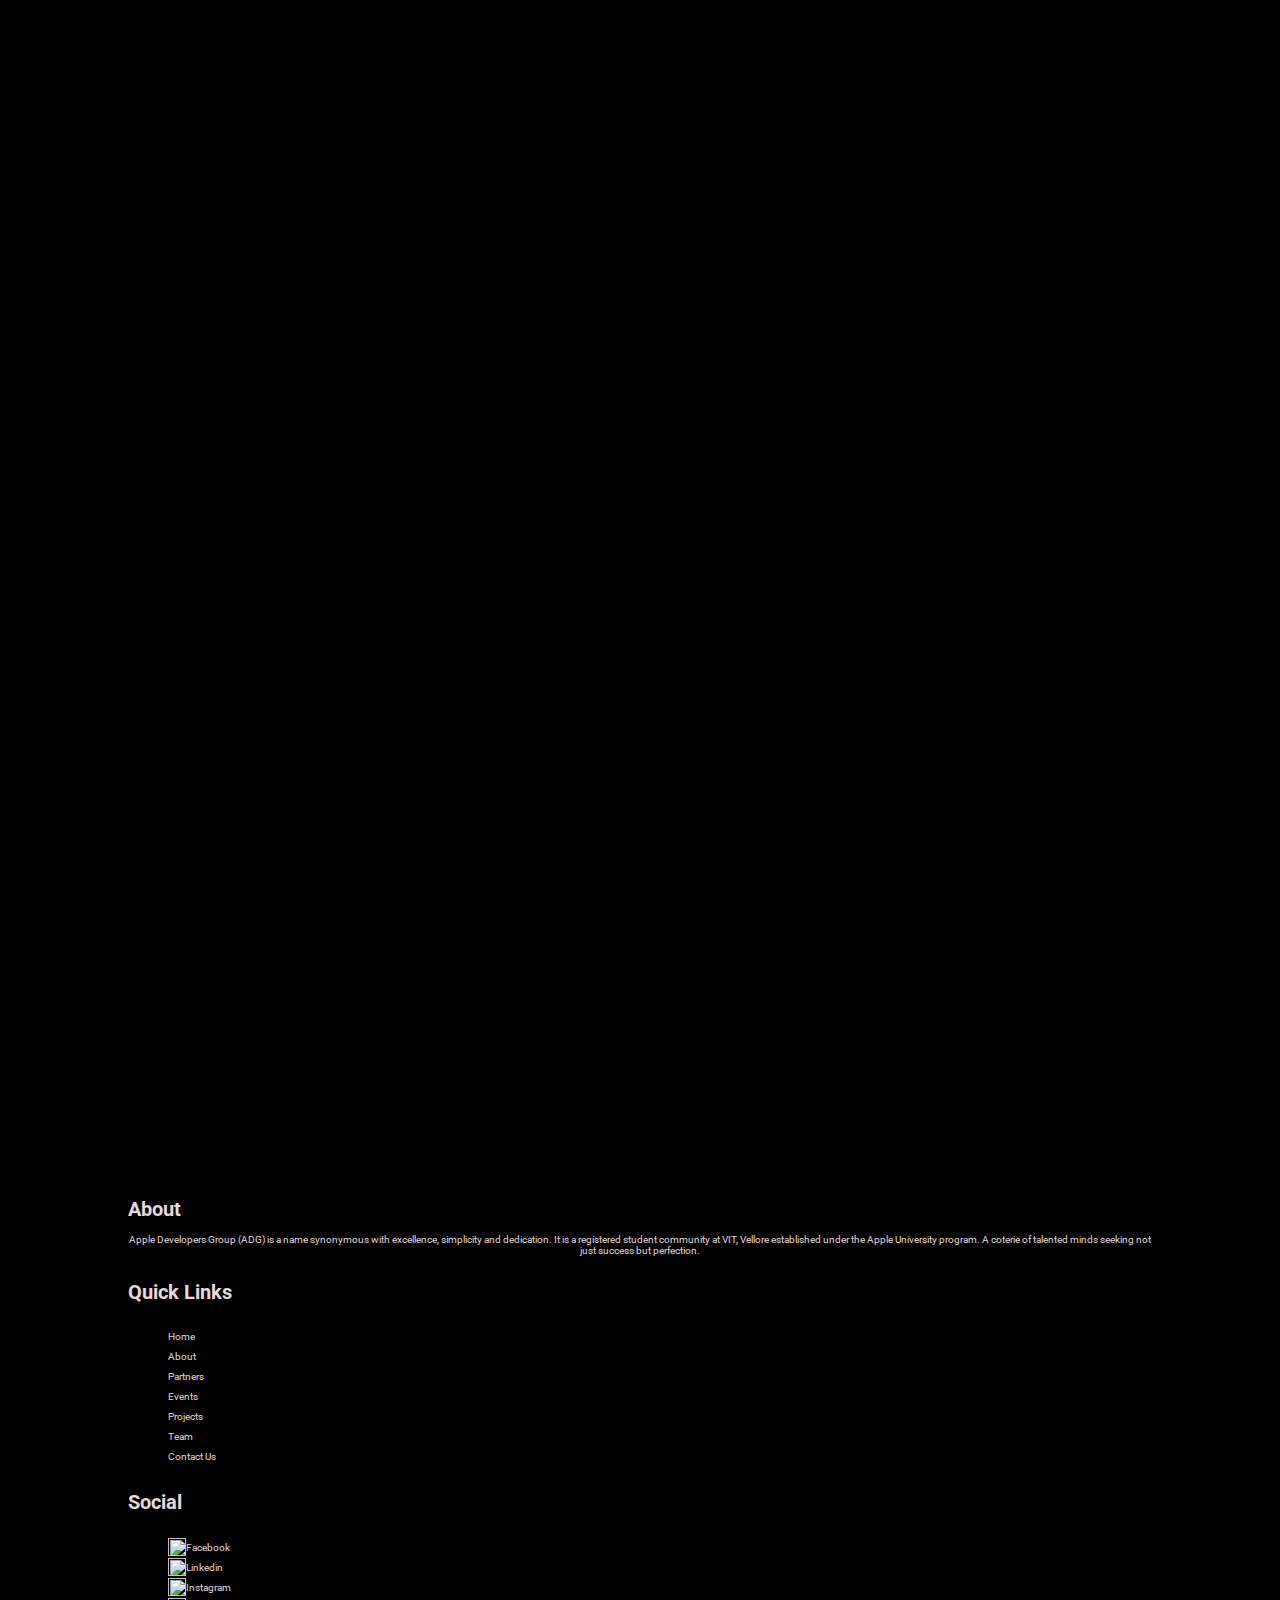
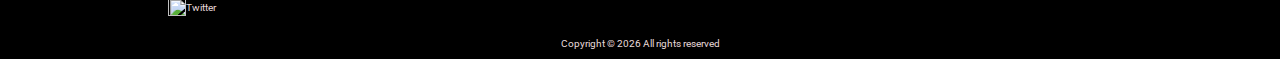
==== commit 7e301f8a: "NavBar changes" ====
--- a/about.html
+++ b/about.html
@@ -50,6 +50,9 @@
               </a>
             </li>
             <li>
+              <a href="index.html"> Home</a>
+            </li>
+            <li>
               <a href="about.html" class="selected"> About</a>
             </li>
             <li>
@@ -62,7 +65,7 @@
               <a href="projects.html">Projects</a>
             </li>
             <li>
-              <a href="team.html">Team</a>
+              <a href="team20-21.html">Team</a>
             </li>
             <li>
               <a href="contact.html">Contact Us</a>
--- a/commonAssets/css/navbar1.css
+++ b/commonAssets/css/navbar1.css
@@ -12,9 +12,10 @@
 }
 
 .nav-links {
-  margin: 0;
+  margin: 0 100px;
   height: 8vh;
   display: flex;
+  flex: 1 2 2 2 2 2 2 2;
   list-style: none;
   justify-content: space-evenly;
   align-items: center;
@@ -22,8 +23,8 @@
 }
 
 .nav-links a {
-  font-size: 15px;
-  font-weight: 200;
+  font-size: 17px;
+  font-weight: 300;
   text-decoration: none;
   color: white;
   letter-spacing: normal;
@@ -48,7 +49,8 @@
 
 
 .adg-logo {
-  width: 68%;
+  padding-top: 2%;
+  width: 85%;
 }
 
 @media only screen and (max-width: 1020px) {
@@ -106,7 +108,7 @@
   }
 
   .adg-logo {
-    width: 60%;
+    width: 70%;
   }
   #mobile-adg-logo{
     margin: 0;
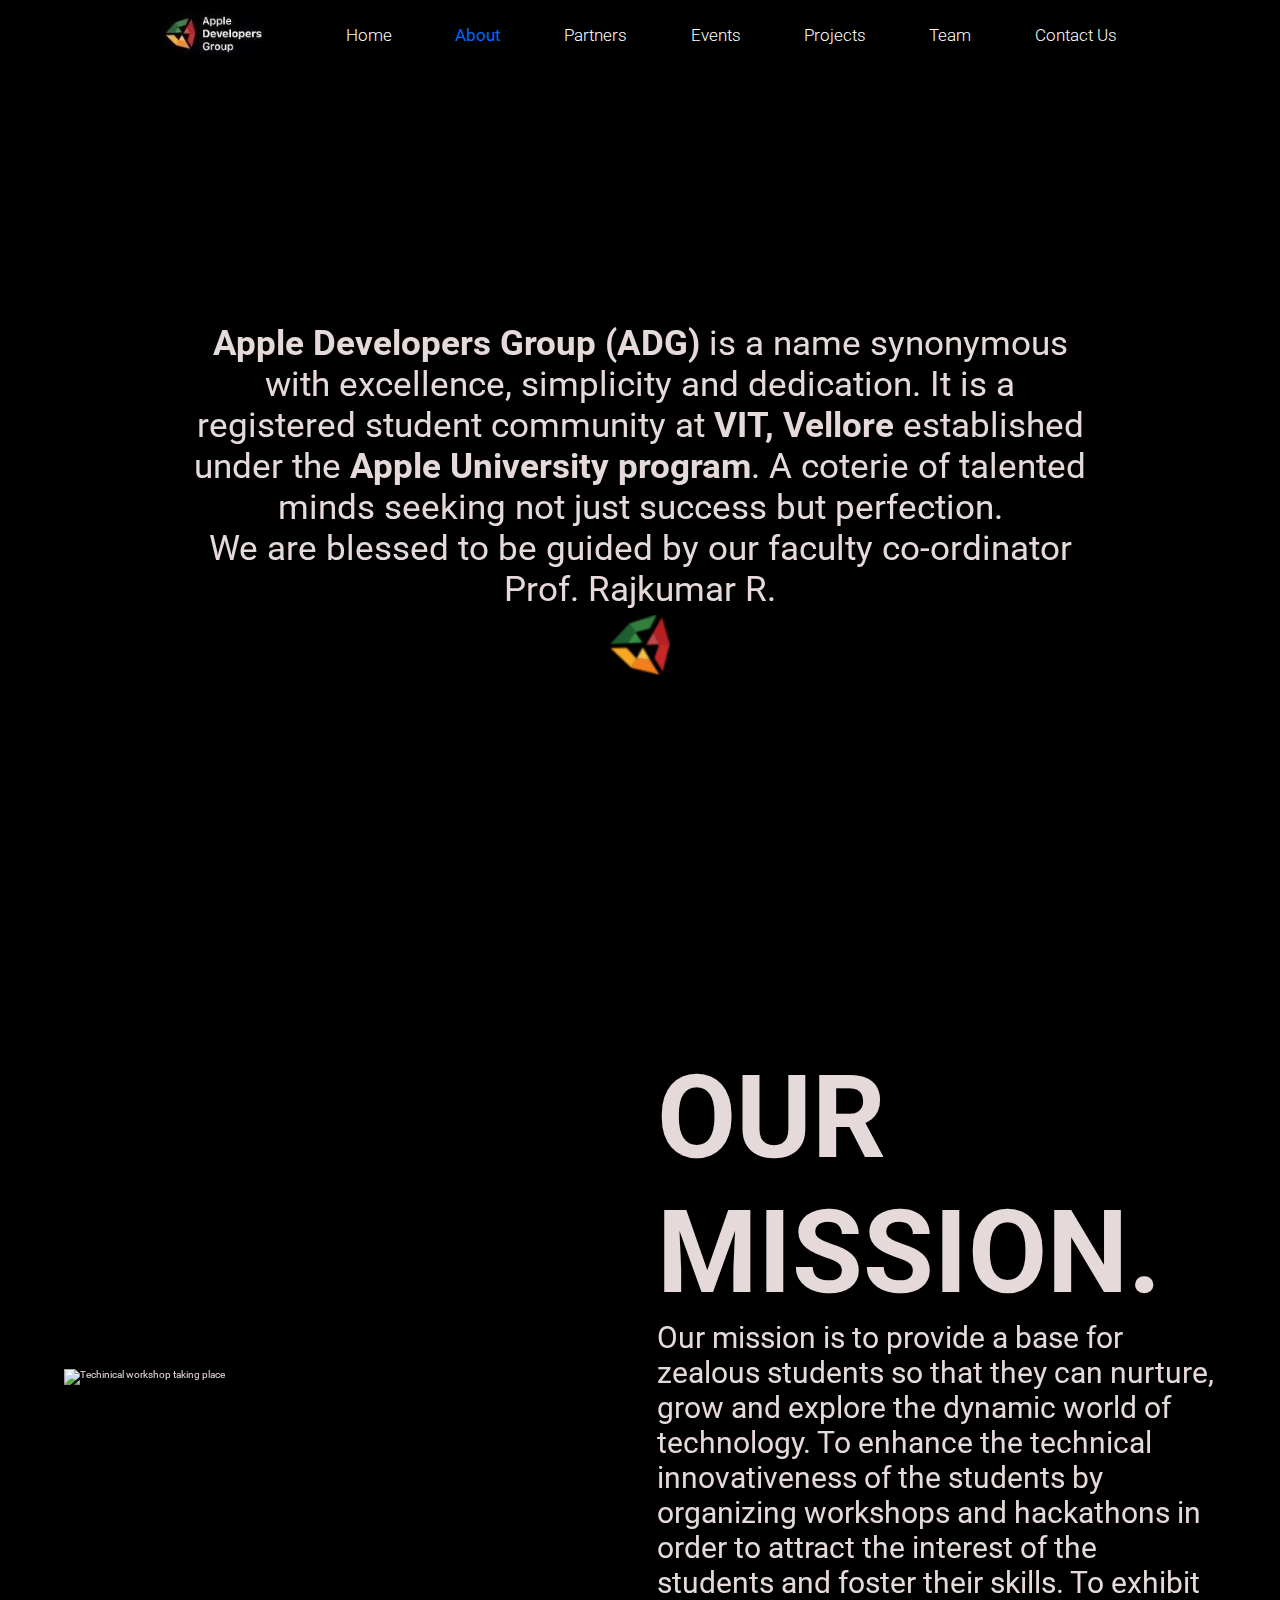
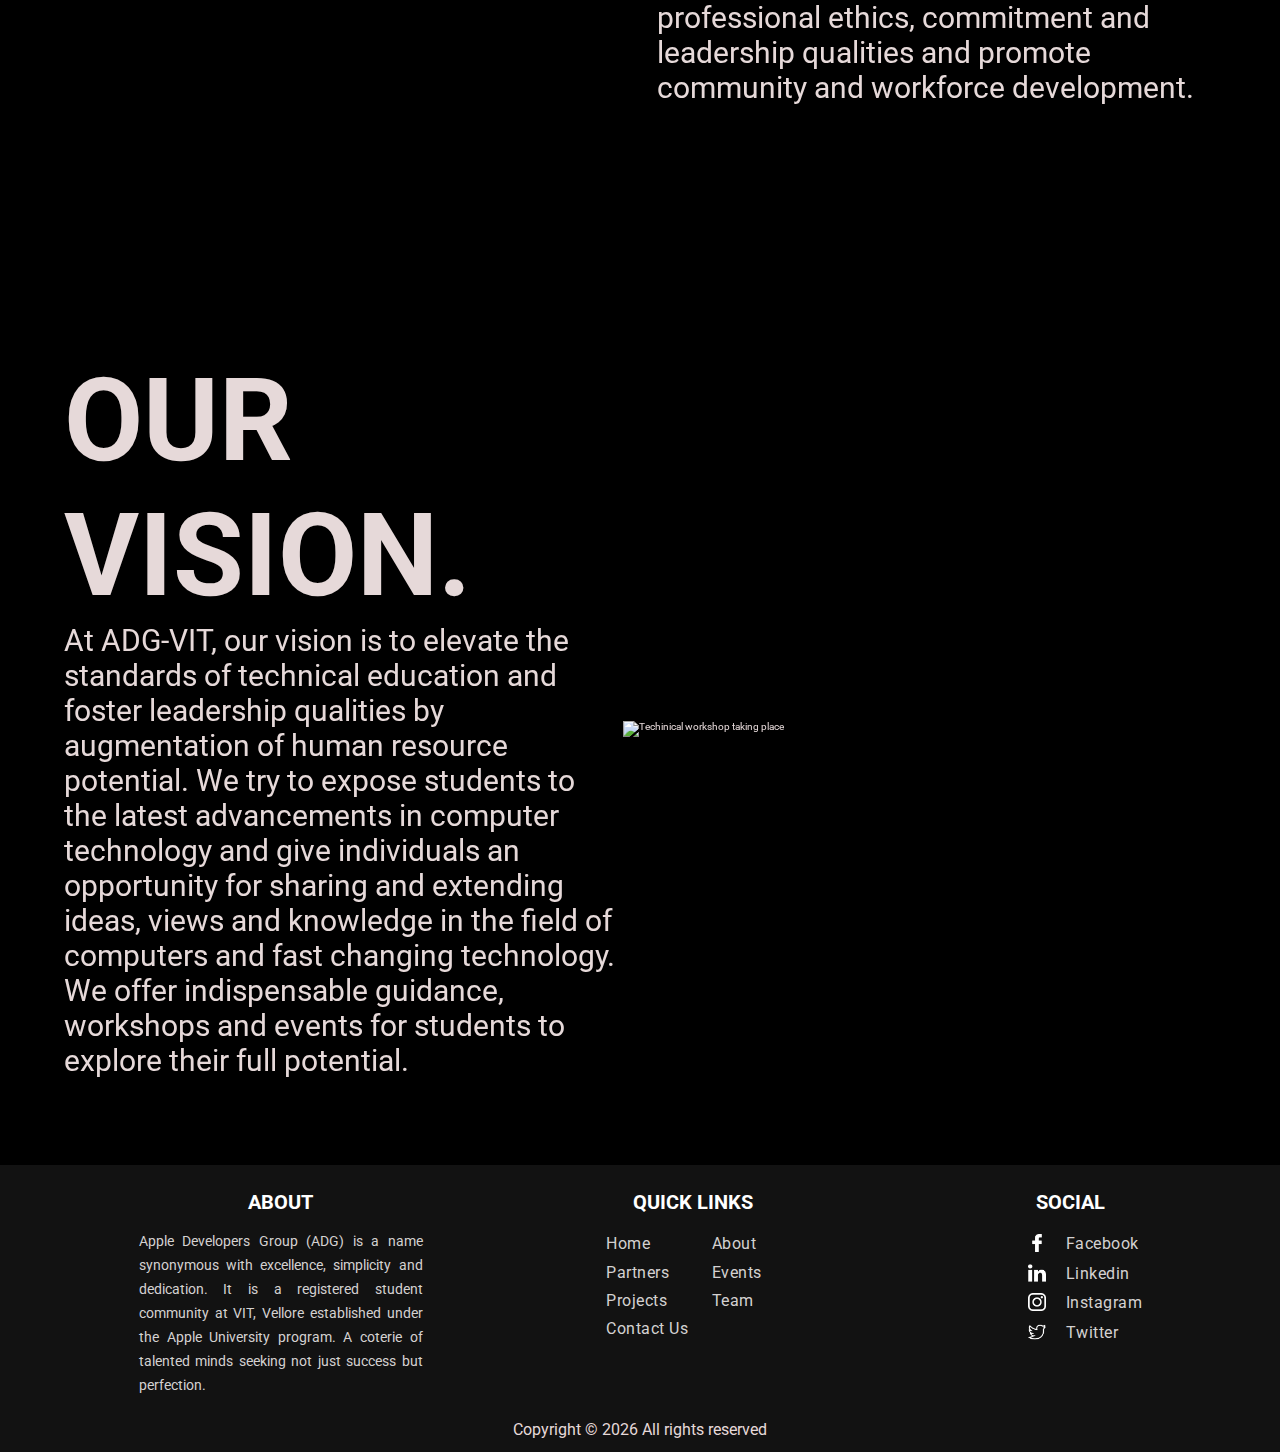
==== commit e28d8169: "Change about.html" ====
--- a/about.html
+++ b/about.html
@@ -129,8 +129,8 @@
             not just success but perfection.
           </p>
           <p>
-            We are blessed to be guided by our faculty cordinator Prof. Rajkumar
-            R
+            We are blessed to be guided by our faculty co-ordinator Prof. Rajkumar
+            R.
           </p>
         </div>
         <div>
@@ -143,10 +143,10 @@
       </div>
       <!-- End Intro -->
 
-      <div class="mission">
+      <div class="mission" style="padding-bottom: 3%;">
         <div class="img" data-aos="fade-right" data-aos-duration="1500">
           <img
-            src="commonAssets/imgs/image1.png"
+            src="commonAssets/imgs/image1-min.png"
             alt="Techinical workshop taking place"
             class="image"
           />
@@ -165,10 +165,10 @@
         </div>
       </div>
       <!-- End Mission -->
-      <div class="vission" style="padding-bottom: 3%;">
+      <div class="vission">
         <div class="img" data-aos="fade-left" data-aos-duration="1500">
           <img
-            src="commonAssets/imgs/image2.png"
+            src="commonAssets/imgs/image2-min.png"
             alt="Techinical workshop taking place"
             class="image padding"
           />
@@ -258,4 +258,4 @@
   </body>
   <script src="commonAssets/js/preloader.js"></script>
   <script src="https://ajax.googleapis.com/ajax/libs/jquery/3.5.1/jquery.min.js"></script>
-</html>
+</html>--- a/commonAssets/css/navbar1.css
+++ b/commonAssets/css/navbar1.css
@@ -26,6 +26,7 @@
   font-size: 17px;
   font-weight: 300;
   text-decoration: none;
+  font-family: "Roboto", sans-serif;
   color: white;
   letter-spacing: normal;
 }
@@ -53,7 +54,7 @@
   width: 85%;
 }
 
-@media only screen and (max-width: 1020px) {
+@media only screen and (max-width: 1080px) {
   .laptop {
     display: none;
   }
@@ -136,7 +137,14 @@
     height: 9vh;
   }
 }
-
+::-webkit-scrollbar {
+  width: 0px;
+}
+::-webkit-scrollbar-thumb {
+  background: transparent;
+  border-radius: 6px;
+  height: 100px;
+}
 .toggle .line1{
   transform: rotate(-45deg) translate(-5px,6px);
   transition-duration: 0.5s;
--- a/css/about.css
+++ b/css/about.css
@@ -2,9 +2,9 @@
   font-size: 62.5%;
 }
 
-* {
+/* * {
   overflow-x: hidden;
-}
+} */
 
 body {
   background: black;
--- a/commonAssets/css/footer.css
+++ b/commonAssets/css/footer.css
@@ -1,47 +1,215 @@
 @import url("https://fonts.googleapis.com/css?family=Roboto:100,300,400,700,900&display=swap");
-
-.footer-wrapper {
-  background-color: #121212;
+a{
+  margin-bottom: 3%;
+  
+
+}
+.footer h1,ul,p{
+  margin-block-start: 0;
+  margin-block-end: 0;
+
+}
+
+.footer{
   width: 100%;
-}
-
-.footer {
-  width: 80%;
-  margin: 0 10%;
+  background: #121212;
+  display: block;
+  
+}
+.inner-footer{
+  width: 95%;
+  margin: 0 auto;
+  padding: 0px 10px;
   display: flex;
-  flex-direction: column;
-  justify-content: space-evenly;
-}
-
-.footer .links {
+  flex-wrap: wrap;
+  box-sizing: border-box;
+  justify-content: center;
+  /* text-align: center; */
+  /* height: 32vh; */
+}
+.footer-items{
+  width: 33%;
+  padding: 10px 20px;
+  box-sizing: border-box;
+  text-align: center;
+}
+
+
+.footer-items h1:hover{
+  color: blue;
+  cursor: pointer;
+}
+
+
+
+/* .foot2{
+  margin-left: 10vw;
+*/
+.foot3{
+  align-items: center;
+  text-align: center;
+  justify-content: center;
+
+
+} 
+.sm{
+  margin-left: 20%;
+  
+}
+.social-media ul{
+  margin-left: 35%;
+
+}
+.footer-items p{
+  color: rgb(212, 209, 209);
+  font-size: 14px;
+  text-align: justify;
+  line-height: 24px;
+}
+.footer-bottom{
+  padding: 10px;
+  text-align: center;
+  background: #121212;
+  color: #fff;
+  font-size: 12px;
+}
+@media screen and (min-width:1200px){
+  .footer-items .foot2{
+    
+    margin-left: 30%;
+  }
+  .footer-items .foot1,.foot3{
+    margin-left: 20%;
+  
+  }
+ 
+}
+@media screen and (min-width:380px) and (max-width:1200px)
+{
+  .footer-items:nth-child(1){
+    width: 100%;
+  
+    padding: 5px 10px;
+}
+.footer-items:nth-child(2){
+    width: 50%;
+    padding: 0;
+   
+ 
+}
+.footer-items:nth-child(3){
+    width: 50%;
+    padding: 0;
+    margin: 0;
+}
+.foot1{
+  margin-right: 0px;
+  align-items: center;
+  justify-content: center;
+  text-align: center;
+}
+.footer-items .foot2 ,.foot1 , .foot3{
+  padding:  0;
+  margin-left: 0;
+}
+}
+@media screen and (max-width:490px){
+  .social-media ul{
+    margin-left: 10%;
+  }
+  .footer-items .foot2 ,.foot1 , .foot3{
+    padding:  0;
+    margin-left: 0;
+  }
+}
+@media screen and (max-width:379px){
+  .footer{
+    width: 100%;
+  }
+  .footer-items{
+    width: 100%;
+    padding: 0;
+  }
+  h1{
+    margin-right: 0;
+  }
+.foot1,.foot3{
+
+  align-items: center;
+  justify-content:
+  
+  center;
+  text-align: center;
+}
+.footer-items .foot2{
+  padding-left: 0;
+}
+.footer-items .foot2 ,.foot1 , .foot3{
+  padding:  0;
+  margin-left: 0;
+}
+ 
+}
+
+.copyright{
+  text-align: center;
+  padding: 1%;
+  font-size: 16px;
+}
+h1 {
+  padding: 15px 0;
+  font-size: 20px;
+  color: #fff;
+  text-transform: uppercase;
+}
+
+ul {
+  list-style: none;
+  color: #fff;
+  font-size: 16px;
+  letter-spacing: 0.5px;
+  padding-inline-start: 0;
+}
+
+ul a {
+  text-decoration: none;
+  outline: none;
+  color: rgb(212, 209, 209);
+  transition: 0.3s;
+}
+
+ul li {
+  margin: 5px 0;
   display: flex;
-  justify-content: space-evenly;
-}
-
-.footer .quick-links .ulzz {
+  flex-wrap: wrap;
+
+}
+ul li:hover{
+  color:mintcream;
+}
+
+.icons {
+  margin-left: 20px;
+  
+}
+.icons:hover{
+  color:mintcream;
+}
+.qlinks{
+  margin-left: 15%;
+}
+.qlinks li{
+ float: left;
+  width: 50%;
+  margin-bottom: 2%;
+  margin-left: 0;
+  text-align: left;
+  
+  overflow-wrap: initial;
+  
+  
+}
+.headQL{
   display: flex;
-}
-
-.footer p {
-  text-align: center;
-}
-
-.footer .head {
-  font-size: 25px;
-  font-weight: 700;
-}
-
-.footer ul {
-  list-style: none;
-  line-height: 200%;
-}
-
-.footer ul a {
-  color: rgb(230, 217, 217);
-  text-decoration: none;
-}
-
-.footer ul a:hover {
-  color: #0066ff;
-  transition: 0.3s;
-}
+  justify-content:center;
+}
--- a/css/preloader.css
+++ b/css/preloader.css
@@ -0,0 +1,20 @@
+#main{
+    display: none;
+}
+.overlay {
+    height: 100vh;
+    background-size: 7vw;
+    background-color: rgba(18, 18, 18, 0);
+    z-index:-4;
+    
+  }
+  .gif{
+    position: relative;
+  
+   display: block;
+   margin-top: 40vh;
+   
+    margin-left: auto;
+    margin-right: auto;
+    width: 9%;
+  }